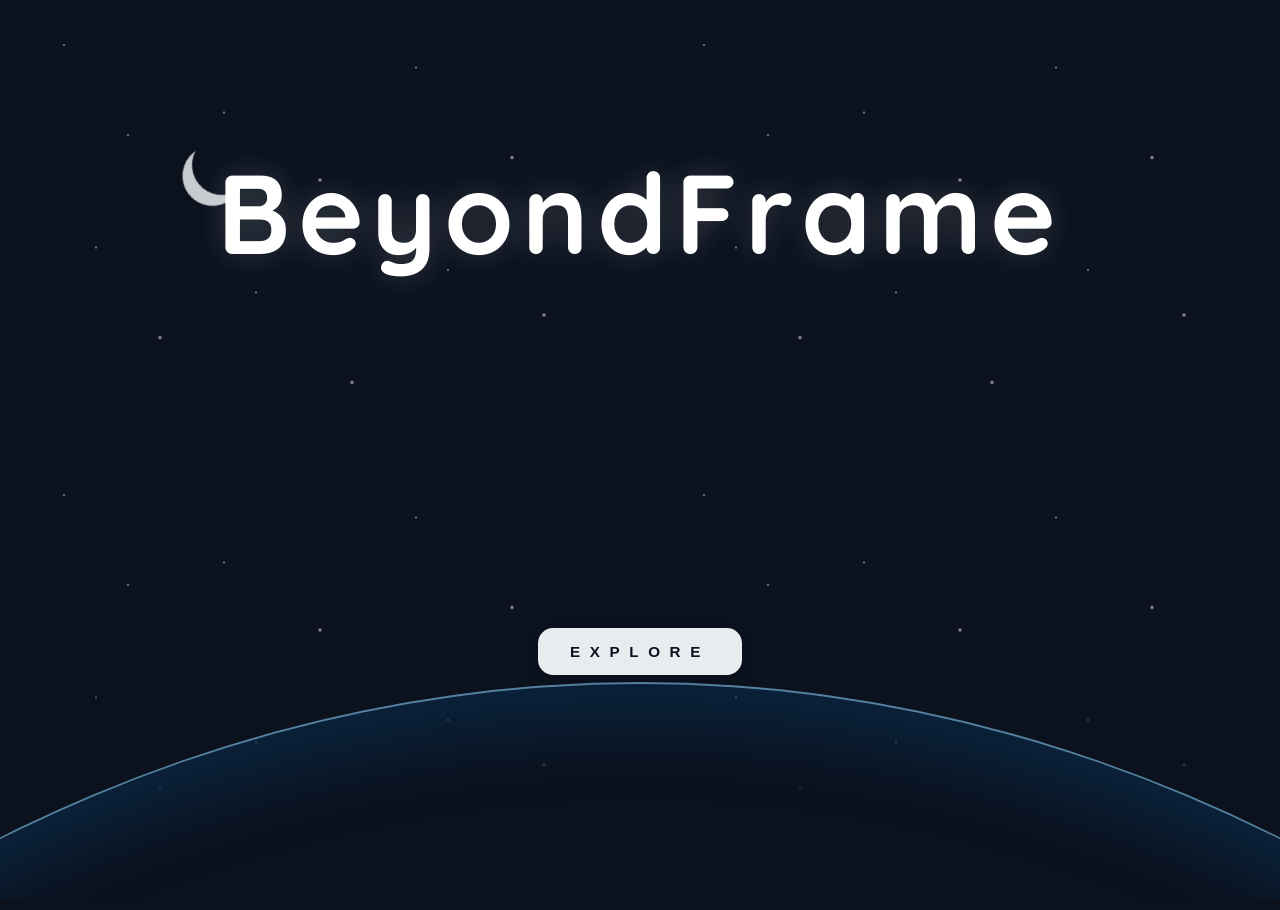
==== index.html @ 44b7e8f2 "Add files via upload" ====
<!DOCTYPE html>
<html lang="en">
<head>
  <meta charset="UTF-8" />
  <meta name="viewport" content="width=device-width, initial-scale=1.0" />
  <title>BeyondFrame</title>
  <link rel="preconnect" href="https://fonts.googleapis.com">
  <link rel="preconnect" href="https://fonts.gstatic.com" crossorigin>
  <link href="https://fonts.googleapis.com/css2?family=Outfit:wght@200;400;600;800&family=Quicksand:wght@300..700&display=swap" rel="stylesheet">
  <link rel="icon" type="image/svg+xml" href="camera-logo.svg" />
  <link rel="stylesheet" href="css/style.css" />
  <link rel="manifest" href="json/manifest.json" />
</head>
<body>
  <!-- Startup Animation Overlay -->
  <div id="startup-overlay" class="startup-overlay">
    <div class="stars"></div>
    <div class="moon"></div>
    <div class="shooting-stars"></div>
    <div class="earth-curve"></div>
    <div class="startup-title">BeyondFrame</div>
    <button id="explore-btn" class="button explore-startup-btn">Explore</button>
  </div>

  <div id="home-content-wrapper" class="home-content-wrapper">
    <header class="site-header">
      <div class="brand">
        <h1><img src="camera-logo.svg" alt="Camera" class="header-logo" /> BeyondFrame</h1>
      </div>
      <nav>
        <a href="index.html" class="active">Home</a>
        <a href="Gallery.html">Gallery</a>
        <a href="submit.html">Submit</a>
      </nav>
    </header>

    <section id="home" class="hero">
      <div class="hero-copy">
        <h2 class="hero-main-title">BeyondFrame</h2>
        <p class="hero-tagline"><i>“Frame less. Feel more.”</i></p>
      </div>

      

      <div class="search-row" style="justify-content: center; max-width: 800px; margin: 0 auto 3rem; display: flex; gap: 1rem;">
        <input id="home-search-query" type="search" placeholder="Search authors, titles, or descriptions..." style="flex: 2;" />
        <select id="sort-order" style="flex: 0 0 160px; background: var(--bg-color); color: var(--text-color); border: 1px solid var(--border-color); border-radius: 0.8rem; padding: 0 1rem; cursor: pointer; font-family: inherit; font-size: 0.95rem;">
          <option value="newest">Newest</option>
          <option value="most-liked">Most Liked</option>
        </select>
      </div>

      <!-- Uploader Profile Header -->
      <div id="uploader-profile-header" class="about-section hidden" style="margin-bottom: 2rem; text-align: center; background: var(--card-bg); border: 1px solid var(--border-color); border-radius: 1.5rem; padding: 2rem;">
        <div class="profile-avatar-container" style="margin-bottom: 1rem;">
          <div class="avatar-wrapper" style="width: 100px; height: 100px; border-radius: 50%; border: 3px solid var(--accent-color); overflow: hidden; margin: 0 auto; display: flex; align-items: center; justify-content: center; background: var(--bg-color);">
            <img id="uploader-img" src="" alt="Avatar" style="width: 100%; height: 100%; object-fit: cover; display: none;">
            <div id="uploader-placeholder" style="font-size: 2rem; opacity: 0.3;">👤</div>
          </div>
        </div>
        <h2 id="uploader-name" style="margin-bottom: 0.5rem;"></h2>
        <div id="uploader-gender" style="margin-bottom: 1rem; opacity: 0.8; font-size: 0.9rem; font-weight: 600; color: var(--accent-color);"></div>
        <p id="uploader-bio" style="max-width: 600px; margin: 0 auto; font-style: italic; font-size: 0.95rem; line-height: 1.6;"></p>
      </div>

      <div id="home-grid" class="hero-grid"></div>
      <div id="pagination" class="pagination-controls">
        <button id="prev-btn" class="button pagination-btn">Previous</button>
        <div style="display: flex; align-items: center; gap: 0.75rem;">
          <span id="page-info" class="page-info">Page 1</span>
          <div style="display: flex; align-items: center; gap: 0.4rem;">
            <span style="opacity: 0.6; font-size: 0.85rem;">Jump to:</span>
            <input type="number" id="jump-to-page" min="1" value="1" style="width: 60px; padding: 0.4rem; background: var(--bg-color); color: var(--text-color); border: 1px solid var(--border-color); border-radius: 0.5rem; text-align: center; font-family: inherit;" />
          </div>
        </div>
        <button id="next-btn" class="button pagination-btn">Next</button>
      </div>
    </section>

    <footer class="site-footer">
      <p>© 2026 BeyondFrame. Capture moments, share scenes.</p>
    </footer>
  </div>

  <button class="floating-feedback-btn" onclick="openFeedbackModal()" title="Feedback & Complaints">
    <svg viewBox="0 0 24 24" width="24" height="24" stroke="currentColor" stroke-width="2" fill="none" stroke-linecap="round" stroke-linejoin="round">
      <path d="M21 15a2 2 0 0 1-2 2H7l-4 4V5a2 2 0 0 1 2-2h14a2 2 0 0 1 2 2z"></path>
    </svg>
  </button>

  <script src="js/script.js"></script>
  <script>
    const homeGrid = document.getElementById('home-grid');
    const paginationRow = document.getElementById('pagination');
    const pageInfo = document.getElementById('page-info');
    
    let currentPage = 1;
    const itemsPerPage = 50;
    window.cachedPosts = [];
    window.currentAuthorFilter = null;

    async function renderHomePreview(filterAuthor = null) {
      window.currentAuthorFilter = filterAuthor;

      // Clean up previous ObjectURLs
      homeGrid.querySelectorAll('img').forEach(img => {
        if (img.src.startsWith('blob:')) URL.revokeObjectURL(img.src);
      });

      // Show detailed skeletons during fetch
      const skeletonCard = `
        <div class="hero-card" style="border: none;">
          <div class="skeleton" style="height: 10cm; border-radius: 1.25rem 1.25rem 0 0;"></div>
          <div class="photo-details">
            <div class="meta">
              <div class="skeleton" style="height: 1rem; width: 60%; margin-bottom: 1rem; border-radius: 4px;"></div>
              <div class="card-actions">
                <div class="skeleton" style="height: 1.5rem; width: 50px; border-radius: 4px;"></div>
                <div class="skeleton" style="height: 1.5rem; width: 50px; border-radius: 4px;"></div>
                <div class="skeleton" style="height: 1.5rem; width: 50px; border-radius: 4px;"></div>
              </div>
            </div>
          </div>
        </div>`;
      homeGrid.innerHTML = Array(5).fill(skeletonCard).join('');

      const posts = await getAllPosts();
      const sortOrder = document.getElementById('sort-order').value;

      let results = posts.slice();
      if (sortOrder === 'newest') {
        results.sort((a, b) => (b.createdAt || '').localeCompare(a.createdAt || ''));
      } else if (sortOrder === 'most-liked') {
        results.sort((a, b) => (b.likes || 0) - (a.likes || 0));
      }

      if (window.currentAuthorFilter) {
        results = results.filter(p => p.author === window.currentAuthorFilter);
      }

      const query = document.getElementById('home-search-query').value.toLowerCase();
      if (query) {
        results = results.filter(p => 
          p.title.toLowerCase().includes(query) || 
          p.description.toLowerCase().includes(query) || 
          p.author.toLowerCase().includes(query)
        );
      }
      
      window.cachedPosts = results;
      const collections = await getAllCollections();
      const savedIds = new Set(collections.flatMap(c => c.postIds));
      homeGrid.innerHTML = '';
      
      const totalPages = Math.ceil(window.cachedPosts.length / itemsPerPage);
      const start = (currentPage - 1) * itemsPerPage;
      const end = start + itemsPerPage;
      const previewPosts = window.cachedPosts.slice(start, end);

      paginationRow.classList.remove('hidden');
      const totalPagesSafe = totalPages || 1;
      pageInfo.textContent = `Page ${currentPage} of ${totalPagesSafe}`;
      const jumpInput = document.getElementById('jump-to-page');
      jumpInput.value = currentPage;
      jumpInput.max = totalPagesSafe;

      if (!previewPosts.length) {
        homeGrid.innerHTML = '<p class="home-preview-empty">No community photos yet. Upload the first scene to share.</p>';
        return;
      }

      previewPosts.forEach((post) => {
        const card = document.createElement('article');
        card.className = 'hero-card';
        const reviews = post.reviews || [];
        const isSaved = savedIds.has(post.id);

        const currentUser = localStorage.getItem('bf_username');
        const isOwner = currentUser === post.author;

        // Ensure images is a real array before rendering UI elements like the counter
        let images = post.imageData;
        if (typeof images === 'string') {
          try {
            const parsed = JSON.parse(images);
            images = Array.isArray(parsed) ? parsed : [parsed];
          } catch(e) {
            images = [images];
          }
        }
        if (!Array.isArray(images)) images = [images];

        let currentImgIndex = 0;

        const getImgUrl = (idx) => {
          const data = Array.isArray(images) ? images[idx] : images;
          return window.resolveImgUrl(data);
        };

        const initialSrc = getImgUrl(0);
        const bookmarkIcon = `
          <svg class="bookmark-icon" viewBox="0 0 24 24" width="20" height="20" stroke="currentColor" stroke-width="2" fill="none" stroke-linecap="round" stroke-linejoin="round">
            <path d="M19 21l-7-5-7 5V5a2 2 0 0 1 2-2h10a2 2 0 0 1 2 2z"></path>
          </svg>`;
        const heartIcon = `
          <svg class="heart-icon" viewBox="0 0 24 24" width="20" height="20" stroke="currentColor" stroke-width="2" fill="none" stroke-linecap="round" stroke-linejoin="round">
            <path d="M20.84 4.61a5.5 5.5 0 0 0-7.78 0L12 5.67l-1.06-1.06a5.5 5.5 0 0 0-7.78 7.78l1.06 1.06L12 21.23l8.78-8.78 1.06-1.06a5.5 5.5 0 0 0 0-7.78z"></path>
          </svg>`;

        card.innerHTML = `
          <div class="card-image-container">
            <div class="options-container">
              <button class="menu-btn">···</button>
              <div class="menu-dropdown">
                <button onclick="editPost('${post.id}')" style="${isOwner ? '' : 'display:none;'}">Edit</button>
                <button onclick="sharePost('${post.id}')">Share</button>
                <button onclick="deletePostUI('${post.id}')" style="color:#ff4d4d; ${isOwner ? '' : 'display:none;'}">Delete</button>
              </div>
            </div>
            ${images.length > 1 ? `
              <button class="slider-nav-btn prev">‹</button>
              <button class="slider-nav-btn next">›</button>
              <div class="image-counter">1 / ${images.length}</div>
            ` : ''}
            <img alt="${post.title}" loading="lazy" onerror="this.onerror=null;this.src='[data-uri]'"/>
          </div>
          <div class="photo-details">
            <div class="meta">
              <span>By <span class="uploader-link" onclick="filterByUploader('${post.author}')">${post.author}</span></span>
              <div class="card-actions">
                <button class="action-btn ${post.userLiked ? 'liked' : ''}" onclick="toggleLike('${post.id}')">${heartIcon} ${post.likes || 0}</button>
                <button class="action-btn" onclick="openCommentModal('${post.id}')">💬 ${calculateTotalComments(post)}</button>
                <button class="action-btn ${isSaved ? 'saved' : ''}" onclick="openSaveModal('${post.id}')" title="Save to Collection">${bookmarkIcon}</button>
              </div>
            </div>
          </div>
        `;

        const imgEl = card.querySelector('img');
        imgEl.src = initialSrc; // Safe property assignment
        const counterEl = card.querySelector('.image-counter');
        const menuBtn = card.querySelector('.menu-btn');
        const dropdown = card.querySelector('.menu-dropdown');

        // Toggle the options menu
        menuBtn.onclick = (e) => {
          e.stopPropagation();
          dropdown.style.display = dropdown.style.display === 'flex' ? 'none' : 'flex';
        };

        // Album slider logic
        if (images.length > 1) {
          card.querySelector('.next').onclick = (e) => {
            e.stopPropagation();
            currentImgIndex = (currentImgIndex + 1) % images.length;
            imgEl.src = getImgUrl(currentImgIndex);
            counterEl.textContent = `${currentImgIndex + 1} / ${images.length}`;
          };
          card.querySelector('.prev').onclick = (e) => {
            e.stopPropagation();
            currentImgIndex = (currentImgIndex - 1 + images.length) % images.length;
            imgEl.src = getImgUrl(currentImgIndex);
            counterEl.textContent = `${currentImgIndex + 1} / ${images.length}`;
          };
        }

        // Fix for fullscreen modal
        imgEl.onclick = () => {
          openModal(images, currentImgIndex, post.title, post.description, `Posted by ${post.author}`, post.id, post.author);
        };

        homeGrid.appendChild(card);
      });

      document.getElementById('prev-btn').disabled = currentPage === 1;
      document.getElementById('next-btn').disabled = currentPage === totalPages;

      // Close dropdowns when clicking anywhere else
      window.addEventListener('click', () => {
        document.querySelectorAll('.menu-dropdown').forEach(d => d.style.display = 'none');
      });
    }

    async function filterByUploader(author) {
      currentPage = 1;

      // Fetch uploader info from the new public endpoint
      try {
        const res = await fetch(`${API_URL}/users/${author}`);
        if (res.ok) {
          const userData = await res.json();
          const header = document.getElementById('uploader-profile-header');
          const img = document.getElementById('uploader-img');
          const placeholder = document.getElementById('uploader-placeholder');
          
          document.getElementById('uploader-name').textContent = userData.username;
          document.getElementById('uploader-gender').textContent = userData.gender || 'Not specified';
          document.getElementById('uploader-bio').textContent = userData.bio || '';
          
          if (userData.profile_pic) {
            img.src = window.resolveImgUrl(userData.profile_pic);
            img.style.display = 'block';
            placeholder.style.display = 'none';
          } else {
            img.style.display = 'none';
            placeholder.style.display = 'block';
          }
          header.classList.remove('hidden');
        }
      } catch (err) { console.error("Failed to fetch uploader info", err); }

      renderHomePreview(author);
      if(!document.getElementById('clear-filter')) {
        const btn = document.createElement('button');
        btn.id = 'clear-filter';
        btn.className = 'button';
        btn.style.display = 'block';
        btn.style.margin = '1rem auto';
        btn.textContent = 'Clear Filter';
        btn.onclick = () => { 
          btn.remove(); 
          window.cachedPosts = []; 
          document.getElementById('uploader-profile-header').classList.add('hidden');
          renderHomePreview(); 
        };
        homeGrid.parentNode.insertBefore(btn, homeGrid);
      }
    }

    async function init() {
      // Startup Animation Logic
      const exploreBtn = document.getElementById('explore-btn');
      const overlay = document.getElementById('startup-overlay');
      const content = document.getElementById('home-content-wrapper');

      // If the animation was already shown in this session, hide it immediately
      if (sessionStorage.getItem('startupDone')) {
        overlay.style.display = 'none';
        content.classList.add('no-animation');
      }
      
      // Shooting Star Spawning Logic
      function spawnShootingStars() {
        if (sessionStorage.getItem('startupDone')) return;
        
        const count = Math.floor(Math.random() * 5) + 1; // 1 to 5 stars
        const container = document.querySelector('.shooting-stars');
        
        for (let i = 0; i < count; i++) {
          // Stagger individual stars within the burst
          setTimeout(() => {
            const star = document.createElement('div');
            star.className = 'shooting-star';
            star.style.top = `${Math.random() * 50 - 20}%`; // Random Y origin
            star.style.left = `${Math.random() * 40 + 60}%`; // Random X origin (right side)
            container.appendChild(star);
            star.addEventListener('animationend', () => star.remove());
          }, Math.random() * 1500);
        }
      }

      // Trigger first burst immediately
      spawnShootingStars();
      const starInterval = setInterval(spawnShootingStars, 4000);

      // Attach the explore button listener immediately so it's responsive while data loads
      exploreBtn.addEventListener('click', () => {
        clearInterval(starInterval);
        overlay.classList.add('fade-out');
        
        setTimeout(() => {
          overlay.style.display = 'none';
          content.classList.add('visible');
          sessionStorage.setItem('startupDone', 'true');
        }, 800);
      });

      exploreBtn.classList.add('loading');
      await openDatabase();
      exploreBtn.classList.remove('loading');

      const urlParams = new URLSearchParams(window.location.search);
      const userFilter = urlParams.get('user');
      if (userFilter) {
        filterByUploader(userFilter);
      } else {
        renderHomePreview();
      }

      document.getElementById('home-search-query').addEventListener('input', () => {
        currentPage = 1;
        renderHomePreview(window.currentAuthorFilter);
      });

      document.getElementById('sort-order').addEventListener('change', () => {
        currentPage = 1;
        renderHomePreview(window.currentAuthorFilter);
      });

      document.getElementById('jump-to-page').addEventListener('change', (e) => {
        const val = parseInt(e.target.value, 10);
        const totalPages = Math.ceil(window.cachedPosts.length / itemsPerPage);
        const totalPagesSafe = totalPages || 1;
        if (val >= 1 && val <= totalPagesSafe) {
          currentPage = val;
          renderHomePreview(window.currentAuthorFilter);
          window.scrollTo(0,0);
        } else {
          e.target.value = currentPage;
        }
      });

      document.getElementById('prev-btn').addEventListener('click', () => {
        if (currentPage > 1) { currentPage--; renderHomePreview(window.currentAuthorFilter); window.scrollTo(0,0); }
      });

      document.getElementById('next-btn').addEventListener('click', () => {
        const totalPages = Math.ceil(window.cachedPosts.length / itemsPerPage);
        if (currentPage < totalPages) { currentPage++; renderHomePreview(window.currentAuthorFilter); window.scrollTo(0,0); }
      });
    }

    init();
  </script>
</body>
</html>
---- css/style.css ----
/* ================================
   BASE & GLOBAL STYLES
   ================================ */

:root {
  /* Permanent Dark Theme Variables */
  --bg-color: oklab(17.812% -0.003 -0.02655); 
  --text-color: #e9ecef;
  --border-color: rgba(255, 255, 255, 0.1);
  --card-bg: #161d2b;
  --accent-color: #4dabf7;

  font-family: 'Outfit', system-ui, sans-serif;
  line-height: 1.6;
}

body.light-mode {
  --bg-color: #f8f9fa;
  --text-color: #212529;
  --border-color: rgba(0, 0, 0, 0.1);
  --card-bg: #ffffff;
  --accent-color: #1c7ed6;
}

body.light-mode .header-logo {
  filter: brightness(0);
}

* {
  box-sizing: border-box;
}

body {
  margin: 0;
  color: var(--text-color);
  background-color: var(--bg-color);
  min-height: 100vh;
  /* Global page entrance animation */
  animation: pageFadeIn 0.1s ease-in-out;
}

@keyframes pageFadeIn {
  from { 
    opacity: 0; 
  }
  to { 
    opacity: 1; 
  }
}

*:focus-visible {
  outline: 2px solid var(--accent-color);
  outline-offset: 4px;
}

a {
  color: inherit;
  text-decoration: none;
}

img {
  display: block;
  max-width: 100%;
  border-radius: 1rem;
}

/* ================================
   HEADER & NAVIGATION
   ================================ */

.site-header {
  display: flex;
  flex-wrap: wrap;
  justify-content: space-between;
  align-items: center;
  gap: 1rem;
  padding: 1.5rem 2rem;
  border-bottom: 1px solid var(--border-color);
}

.brand h1 {
  margin: 0;
  font-size: clamp(2rem, 3vw, 3rem);
  display: flex;
  align-items: center;
  gap: 0.75rem;
}

.header-logo {
  width: 70px;
  height: 70px;
  transition: filter 0.3s ease, transform 0.4s cubic-bezier(0.34, 1.56, 0.64, 1);
  cursor: pointer;
}

.header-logo:hover {
  transform: scale(1.1) rotate(-5deg);
}

.header-logo:active {
  transform: scale(0.95) rotate(-2deg);
}

/* Periodic Flash Animation */
.header-logo circle:nth-of-type(1) {
  animation: flash-bulb-glow 5s infinite;
}

.header-logo path:nth-of-type(2) {
  animation: flash-flare-blink 5s infinite;
  transform-origin: 20px 12px;
}

@keyframes flash-bulb-glow {
  0%, 88%, 92%, 100% { filter: none; opacity: 1; }
  90%, 94% { filter: drop-shadow(0 0 8px #fff); opacity: 1; }
}

@keyframes flash-flare-blink {
  0%, 88%, 92%, 100% { opacity: 0; transform: scale(0); }
  90%, 94% { opacity: 1; transform: scale(1.3); }
}

.brand p {
  margin: 0.4rem 0 0;
  opacity: 0.8;
}

nav {
  display: flex;
  gap: 1.25rem;
  flex-wrap: wrap;
  align-items: center;
}

nav a {
  font-weight: 600;
  opacity: 0.7;
  transition: color 0.2s ease, border-color 0.2s ease;
  padding: 0.5rem 0;
  border-bottom: 2px solid transparent;
    white-space: nowrap;
}

nav a:hover {
  opacity: 1;
  color: var(--accent-color);
}

nav a.active {
  opacity: 1;
  color: var(--accent-color);
  border-bottom-color: var(--accent-color);
}

.theme-toggle {
  background: none;
  border: 1px solid var(--border-color);
  color: var(--text-color);
  padding: 0;
  border-radius: 50%;
  cursor: pointer;
  display: flex;
  align-items: center;
  justify-content: center;
  width: 36px;
  height: 36px;
  font-size: 1.2rem;
  transition: all 0.3s ease;
}

.theme-toggle:hover {
  background: var(--border-color);
  transform: rotate(15deg);
}

/* ================================
   STARTUP ANIMATION
   ================================ */

.startup-overlay {
  position: fixed;
  top: 0;
  left: 0;
  width: 100%;
  height: 100%;
  background: oklab(17.812% -0.003 -0.02655); /* Keep startup animation dark */
  z-index: 9999;
  display: flex;
  justify-content: center;
  align-items: flex-end;
  width: 100vw;
  height: 100vh;
  overflow: hidden;
  transition: opacity 0.8s ease-in-out, visibility 0.8s;
}

.startup-overlay.fade-out {
  opacity: 0;
  visibility: hidden;
}

.stars {
  position: absolute;
  top: 0;
  left: 0;
  width: 100%;
  height: 100%;
  background: 
    radial-gradient(1.5px 1.5px at 10% 10%, #fff, transparent),
    radial-gradient(1.5px 1.5px at 20% 30%, #fff, transparent),
    radial-gradient(1.5px 1.5px at 35% 25%, #fff, transparent),
    radial-gradient(2.5px 2.5px at 50% 40%, #fff, transparent),
    radial-gradient(1.5px 1.5px at 65% 15%, #fff, transparent),
    radial-gradient(2.5px 2.5px at 80% 35%, #fff, transparent),
    radial-gradient(1.5px 1.5px at 15% 55%, #fff, transparent),
    radial-gradient(2.5px 2.5px at 25% 75%, #fff, transparent),
    radial-gradient(1.5px 1.5px at 40% 65%, #fff, transparent),
    radial-gradient(2.5px 2.5px at 55% 85%, #fff, transparent),
    radial-gradient(1.5px 1.5px at 70% 60%, #fff, transparent),
    radial-gradient(2.5px 2.5px at 85% 70%, #fff, transparent);
  background-size: 50% 50%;
  opacity: 0.7;
  pointer-events: none;
  mask-image: linear-gradient(to bottom, black 70%, transparent 90%);
  -webkit-mask-image: linear-gradient(to bottom, black 70%, transparent 90%);
}

.shooting-stars {
  position: absolute;
  inset: 0;
  mask-image: linear-gradient(to bottom, black 70%, transparent 90%);
  -webkit-mask-image: linear-gradient(to bottom, black 70%, transparent 90%);
}

.moon {
  position: absolute;
  top: 15%;
  left: 15%;
  width: 60px;
  height: 60px;
  border-radius: 50%;
  /* Creates a crescent using box-shadow */
  box-shadow: -12px 8px 0 0 rgba(233, 236, 239, 0.85);
  transform: rotate(-15deg);
  filter: blur(0.5px);
  pointer-events: none;
  opacity: 1;
  transition: opacity 0.8s ease, transform 1.2s cubic-bezier(0.4, 0, 0.2, 1);
}

.shooting-star {
  position: absolute;
  width: 350px; /* Increased size */
  height: 3px;  /* Increased thickness */
  background: linear-gradient(90deg, transparent, #fff);
  filter: drop-shadow(0 0 5px rgba(255, 255, 255, 0.8));
  opacity: 0;
  pointer-events: none;
  animation: shoot 2.5s linear forwards;
}

@keyframes shoot {
  0% { transform: rotate(135deg) translateX(0); opacity: 0; }
  10% { opacity: 1; }
  90% { opacity: 1; }
  100% { transform: rotate(135deg) translateX(150vw); opacity: 0; }
}

.earth-curve {
  position: absolute;
  bottom: calc(10vh - 400vw); /* Change 10vh to adjust the peak height */ 
  left: 50%;
  transform: translateX(-50%);
  width: 295dvw;
  height: 410vw;
  /* Using a JPEG texture for the Earth surface */
  background-image: url('earth.jpg');
  background-size: cover;
  background-position: top center;
  border-radius: 50%;
  border-top: 2px solid rgba(135, 206, 250, 0.6); /* Atmospheric glow edge */
  box-shadow: inset 0 40px 80px rgba(0, 150, 255, 0.15); /* Internal depth glow */
  pointer-events: none;
  transition: transform 1.2s cubic-bezier(0.4, 0, 0.2, 1);
    z-index: 9998;
  /* Fix for Brave/Chrome rendering large absolute divs */
  backface-visibility: hidden;
  will-change: transform;
}

.startup-title {
  animation: bouncy-float 3s ease-in-out infinite;
  font-family: 'Quicksand', sans-serif;
  position: absolute;
  top: calc(30% - 1.5cm);
  left: 50%;
  transform: translate(-50%, -50%);
  margin: 0;
  font-size: clamp(3rem, 10vw, 7rem);
  font-weight: 700;
  letter-spacing: 0.5rem;
  color: #ffffff;
  text-align: center;
  z-index: 10001;
  pointer-events: none;
  transition: opacity 0.8s ease-in-out, transform 0.8s ease-in-out;
  text-shadow: 0 0 30px rgba(255, 255, 255, 0.2);
}

@keyframes bouncy-float {
  0%, 100% { 
    transform: translate(-50%, -50%) scale(1);
  }
  50% { 
    transform: translate(-50%, -58%) scale(1.05);
  }
}

/* Curve movement when "Explore" is clicked */
.startup-overlay.fade-out .earth-curve {
  transform: translateX(-50%) translateY(40vh);
}

.startup-overlay.fade-out .startup-title {
  animation: none;
  opacity: 0;
  transform: translate(-50%, -70%);
}

/* Home content zoom-in effect */
.home-content-wrapper {
  opacity: 0;
  transform: scale(0.85);
  transition: opacity 0.6s ease-out, transform 0.6s cubic-bezier(0.2, 0.8, 0.2, 1);
}

.home-content-wrapper.no-animation {
  opacity: 1;
  transform: scale(1);
  transition: none;
}

.startup-overlay.fade-out ~ .home-content-wrapper,
.home-content-wrapper.visible {
  opacity: 1;
  transform: scale(1);
}

.explore-startup-btn {
  z-index: 10000;
    margin-bottom: 25vh;
    padding: 1.5rem 5rem;
  position: relative;
    font-size: 2.5rem;
  font-weight: 600;
  letter-spacing: 0.6rem;
  text-transform: uppercase;
  background: transparent;
  color: var(--text-color);
  border: 1px solid rgba(255, 255, 255, 0.5);
  box-shadow: none;
  transition: all 0.6s cubic-bezier(0.23, 1, 0.32, 1);
  cursor: pointer;
}

.explore-startup-btn:hover {
  background: rgba(255, 255, 255, 0.02);
  color: #ffffff;
  border-color: #ffffff;
  box-shadow: 0 0 40px rgba(255, 255, 255, 0.1);
  letter-spacing: 0.8rem;
  transform: translateY(-3px);
}

.explore-startup-btn.loading {
  color: transparent !important;
}

.explore-startup-btn.loading::after {
  content: "";
  position: absolute;
  width: 28px;
  height: 28px;
  top: 50%;
  left: 50%;
  margin-top: -14px;
  margin-left: -14px;
  border: 3px solid rgba(255, 255, 255, 0.2);
  border-radius: 50%;
  border-top-color: #ffffff;
  animation: spin 0.8s linear infinite;
}

@keyframes spin {
  to { transform: rotate(360deg); }
}

/* ================================
   FOOTER
   ================================ */

.site-footer {
  text-align: center;
  padding: 2rem;
  opacity: 0.6;
  border-top: 1px solid var(--border-color);
}

.site-footer p {
  margin: 0;
}

/* ================================
   BUTTONS & LINKS
   ================================ */

.button {
  display: inline-block;
  padding: 0.95rem 2rem;
  background: var(--text-color);
  color: var(--bg-color);
  border: none;
  border-radius: 0.95rem;
  font-weight: 600;
  cursor: pointer;
  transition: background-color 0.3s cubic-bezier(0.4, 0, 0.2, 1), color 0.3s ease, transform 0.2s ease;
  font-size: 0.95rem;
  box-shadow: 0 4px 12px rgba(0, 0, 0, 0.1);
}

.button:hover {
  background: #000000;
  color: #ffffff;
  transform: translateY(-1px);
}

body.light-mode .button:hover {
  background: rgb(89, 89, 89);
}

.button:active {
  transform: translateY(0);
}

.download-link {
  display: inline-block;
  padding: 0.6rem 1.2rem;
  background: var(--bg-color);
  color: var(--text-color);
  border: 1px solid var(--border-color);
  border-radius: 0.6rem;
  font-weight: 600;
  font-size: 0.85rem;
  transition: background-color 0.3s ease, color 0.3s ease, transform 0.2s ease;
}

.download-link:hover {
  background: var(--border-color);
  color: #ffffff;
}

body.light-mode .download-link:hover {
  background: rgb(89, 89, 89);
  color: #ffffff;
}

/* ================================
   HERO SECTION
   ================================ */

.hero {
  padding: 4rem 2rem 2rem;
  text-align: center;
}

.hero-copy {
  max-width: 760px;
  margin: 0 auto;
}

.hero h2 {
  margin: 0;
  font-size: clamp(3.5rem, 12vw, 7.5rem);
  font-weight: 800;
  letter-spacing: -0.05em;
}

.hero-tagline {
  font-size: 1.5rem;
  font-weight: 500;
  color: var(--accent-color);
  margin-top: -0.5rem;
  margin-bottom: 2.5rem;
}

.hero p {
  margin: 0 auto 1.75rem;
  max-width: 680px;
  opacity: 0.8;
}

.hero-grid {
  display: grid;
  grid-template-columns: repeat(auto-fill, minmax(280px, 1fr));
  justify-content: center;
  gap: 1.5rem;
  margin: 2rem auto;
  max-width: calc(42.5cm + 6rem);
}

.pagination-controls {
  display: flex;
  justify-content: center;
  align-items: center;
  gap: 1.5rem;
  margin: 3rem auto;
  width: 100%;
}

.pagination-btn {
  padding: 0.6rem 1.2rem;
}

.page-info {
  font-weight: 600;
  opacity: 0.8;
}

.hero-card {
  overflow: hidden;
  border-radius: 1.25rem;
  background: var(--card-bg);
  border: 1px solid var(--border-color);
  transition: transform 0.3s ease, box-shadow 0.3s ease;
}

/* Multi-image Slider Styles */
.card-image-container {
  position: relative;
    height: 400px;
    max-height: 60vh;
  overflow: hidden;
}

.slider-nav-btn {
  position: absolute;
  top: 50%;
  transform: translateY(-50%);
  background: rgba(0, 0, 0, 0.5);
  color: white;
  border: none;
  width: 32px;
  height: 32px;
  border-radius: 50%;
  cursor: pointer;
  z-index: 2;
  display: flex;
  align-items: center;
  justify-content: center;
  transition: background 0.2s;
  opacity: 0;
}

.hero-card:hover .slider-nav-btn,
.photo-card:hover .slider-nav-btn {
  opacity: 1;
}

.slider-nav-btn:hover {
  background: rgba(0, 0, 0, 0.8);
}

.slider-nav-btn.prev { left: 10px; }
.slider-nav-btn.next { right: 10px; }

/* Ensure modal navigation buttons are visible */
.modal-content .slider-nav-btn {
  opacity: 1;
}

.image-counter {
  position: absolute;
  bottom: 10px;
  right: 10px;
  background: rgba(0, 0, 0, 0.6);
  color: white;
  padding: 2px 8px;
  border-radius: 12px;
  font-size: 0.75rem;
  z-index: 2;
}

/* Three Dots Menu */
.options-container {
  position: absolute;
  top: 10px;
  right: 10px;
  z-index: 3;
}

.menu-btn {
  background: rgba(0, 0, 0, 0.5);
  color: white;
  border: none;
  width: 30px;
  height: 30px;
  border-radius: 50%;
  cursor: pointer;
  font-size: 1.2rem;
  display: flex;
  align-items: center;
  justify-content: center;
}

.menu-dropdown {
  position: absolute;
  top: 35px;
  right: 0;
  background: var(--card-bg);
  border: 1px solid var(--border-color);
  border-radius: 8px;
  box-shadow: 0 4px 12px rgba(0,0,0,0.3);
  display: none;
  flex-direction: column;
  min-width: 120px;
  overflow: hidden;
}

.menu-dropdown button {
  background: none;
  border: none;
  color: var(--text-color);
  padding: 10px 15px;
  text-align: left;
  cursor: pointer;
  font-size: 0.9rem;
}

.menu-dropdown button:hover {
  background: rgba(255,255,255,0.05);
}

.hero-card:hover {
  transform: translateY(-4px);
  box-shadow: 0 10px 30px rgba(0,0,0,0.1);
}

.hero-card img {
  width: 100%;
  height: 10cm;
  object-fit: cover;
  cursor: pointer;
  transition: transform 0.3s ease;
}

.hero-card img:hover {
  transform: scale(1.05);
}

.hero-card .photo-details {
  padding: 1rem;
}

.hero-card h3 {
  margin: 0 0 0.5rem;
  font-size: 1rem;
  color: var(--text-color);
}

.hero-card p {
  margin: 0 0 0.75rem;
  opacity: 0.8;
  display: -webkit-box;
  -webkit-line-clamp: 2;
  -webkit-box-orient: vertical;
  overflow: hidden;
}

.hero-card .meta {
  font-size: 0.8rem;
  opacity: 0.6;
}

.uploader-link {
  color: var(--accent-color);
  font-weight: 700;
  text-decoration: underline;
  cursor: pointer;
}

.card-actions {
  display: flex;
  gap: 1rem;
  justify-content: center;
  margin-top: 0.75rem;
  padding-top: 0.75rem;
  border-top: 1px solid var(--border-color);
}

.action-btn {
  background: none;
  border: none;
  color: var(--text-color);
  cursor: pointer;
  display: flex;
  align-items: center;
  gap: 0.4rem;
  font-size: 0.9rem;
  opacity: 0.8;
  transition: opacity 0.2s, transform 0.2s;
}

.action-btn .bookmark-icon {
  transition: fill 0.2s ease, stroke 0.2s ease, transform 0.2s ease;
}

.action-btn.saved {
  color: #ff4d4d;
  opacity: 1;
}

.action-btn.liked {
  color: #ff4d4d;
  opacity: 1;
}

.action-btn .heart-icon {
  transition: fill 0.2s ease, stroke 0.2s ease, transform 0.2s ease;
}

.action-btn.liked .heart-icon {
  fill: #ff4d4d;
  stroke: #ff4d4d;
}

.action-btn.saved .bookmark-icon {
  fill: #ff4d4d;
  stroke: #ff4d4d;
}

.action-btn:hover {
  opacity: 1;
  transform: scale(1.1);
}

.comment-modal-content {
  max-width: 500px;
}

.comments-container {
  max-height: 300px;
  overflow-y: auto;
  margin-bottom: 1.5rem;
  text-align: left;
}

.comment-bubble {
  background: rgba(255, 255, 255, 0.03);
  padding: 0.5rem 0.75rem;
  border-radius: 1rem;
  margin-bottom: 0.75rem;
  font-size: 0.9rem;
  position: relative;
  border: 1px solid var(--border-color);
}

.modal-comment-item {
  padding: 0.75rem 0;
  border-bottom: 1px solid var(--border-color);
  margin-bottom: 0.5rem;
}

.comment-actions {
  display: flex;
  gap: 0.75rem;
  margin-top: 0.4rem;
  font-size: 0.75rem;
  opacity: 0.6;
}

.comment-action-link {
  cursor: pointer;
  text-decoration: underline;
}

.comment-action-link:hover {
  opacity: 1;
  color: var(--accent-color);
}

.comment-action-link.delete:hover {
  color: #f6b8b8;
}

.replies-list {
  margin-left: 1.5rem;
  border-left: 1px solid var(--border-color);
  padding-left: 0.75rem;
  margin-top: 0.5rem;
}

.reply-bubble {
  font-size: 0.85rem;
  opacity: 0.9;
  margin-bottom: 0.4rem;
}

.comment-input-area {
  display: flex;
  gap: 0.75rem;
}

.comment-input-area input {
  flex: 1;
  background: var(--bg-color);
  border: 1px solid var(--border-color);
  border-radius: 0.75rem;
  padding: 0.75rem 1rem;
  color: white;
}

/* Gallery Tabs & Transitions */
.gallery-tabs {
  display: flex;
  justify-content: center;
  gap: 2.5rem;
  margin-bottom: 3rem;
  border-bottom: 1px solid var(--border-color);
}

.tab-btn {
  background: none;
  border: none;
  color: var(--text-color);
  font-size: 1.25rem;
  font-weight: 700;
  cursor: pointer;
  opacity: 0.5;
  padding: 1rem 0;
  border-bottom: 3px solid transparent;
  transition: all 0.3s ease;
}

.tab-btn.active {
  opacity: 1;
  color: var(--accent-color);
  border-bottom-color: var(--accent-color);
}

#collections-grid {
  min-height: 400px;
  margin-top: 2rem;
}

/* Collection Tiles Grid */
.collection-tiles-grid {
  display: grid;
  grid-template-columns: repeat(auto-fill, minmax(240px, 1fr));
  gap: 2rem;
}

.collection-tile {
  background: var(--card-bg);
  border: 1px solid var(--border-color);
  border-radius: 1.25rem;
  padding: 1rem;
  cursor: pointer;
  transition: all 0.3s cubic-bezier(0.34, 1.56, 0.64, 1);
}

.collection-tile:hover {
  transform: translateY(-8px);
  box-shadow: 0 12px 30px rgba(0,0,0,0.2);
  border-color: var(--accent-color);
}

.tile-preview {
  position: relative;
  aspect-ratio: 1;
  border-radius: 0.8rem;
  overflow: hidden;
  background: var(--bg-color);
  display: flex;
  align-items: center;
  justify-content: center;
}

.tile-preview img {
  width: 100%;
  height: 100%;
  object-fit: cover;
}

.tile-empty-icon {
  font-size: 3rem;
  opacity: 0.3;
}

.tile-badge {
  position: absolute;
  top: 0.75rem;
  right: 0.75rem;
  background: var(--accent-color);
  color: white;
  padding: 0.25rem 0.6rem;
  border-radius: 1rem;
  font-size: 0.75rem;
  font-weight: 700;
}

.tile-info h3 {
  margin: 1rem 0 0;
  font-size: 1.1rem;
  text-align: center;
}

.collection-detail-header {
  margin-bottom: 2rem;
  border-bottom: 1px solid var(--border-color);
  padding-bottom: 1.5rem;
}

.back-link {
  background: none;
  border: none;
  color: var(--accent-color);
  font-weight: 600;
  cursor: pointer;
  padding: 0;
  margin-bottom: 1rem;
  font-family: inherit;
}

.back-link:hover {
  text-decoration: underline;
}

/* Hide others beyond 3 to keep the stack clean, or stack them deeply */
.photo-stack .photo-card:nth-child(n+4) { opacity: 0; pointer-events: none; }

/* Hover "Fan Out" effect to see the saved images */
.photo-stack:hover .photo-card:nth-child(1) { transform: rotate(-10deg) translate(-90px, -10px); }
.photo-stack:hover .photo-card:nth-child(2) { transform: rotate(0deg) translate(0, 0); }
.photo-stack:hover .photo-card:nth-child(3) { transform: rotate(10deg) translate(90px, -10px); }


.home-preview-empty {
  grid-column: 1 / -1;
  padding: 2rem;
  opacity: 0.6;
  font-style: italic;
}

/* ================================
   GALLERY SECTION
   ================================ */

.gallery-section {
  max-width: calc(38cm + 6rem);
  margin: 3rem auto 0;
  padding: 0 2rem 3rem;
}

.gallery-section h2 {
  margin-top: 0;
  font-size: clamp(2rem, 4vw, 2.5rem);
}

.gallery-section p {
  opacity: 0.8;
  max-width: 680px;
}

.search-row {
  display: flex;
  gap: 1rem;
  margin: 2rem 0;
  flex-wrap: wrap;
}

.search-row input {
  flex: 1;
  min-width: 200px;
  padding: 0.9rem 1.2rem;
  background: var(--bg-color);
  border: 1px solid var(--border-color);
  border-radius: 0.8rem;
  color: var(--text-color);
  font-size: 0.95rem;
}

.search-row input::placeholder {
  color: #9ca3af;
}

.search-row input:focus {
  outline: none;
  background: var(--card-bg);
  border-color: var(--text-color);
  box-shadow: 0 0 0 3px var(--border-color);
}

.search-row button {
  padding: 0.9rem 2rem;
  background: var(--text-color);
  color: var(--bg-color);
  border: none;
  border-radius: 0.8rem;
  font-weight: 600;
  cursor: pointer;
  transition: all 0.2s ease;
  font-size: 0.95rem;
}

.search-row button:hover {
  opacity: 0.9;
  transform: translateY(-1px);
}

.gallery-grid {
  display: grid;
  grid-template-columns: repeat(auto-fill, minmax(300px, 1fr));
  gap: 2rem;
  margin: 2rem 0;
}

.photo-card {
  overflow: hidden;
  border-radius: 1.25rem;
  background: var(--card-bg);
  border: 1px solid var(--border-color);
  transition: transform 0.3s ease;
}

.photo-card:hover {
  transform: translateY(-4px);
  border-color: var(--border-color);
  box-shadow: 0 10px 30px rgba(0,0,0,0.1);
}

.photo-card.dragging {
  opacity: 0.5;
  border: 2px dashed var(--accent-color);
}

.photo-card img {
  width: 100%;
  height: 11cm;
  object-fit: cover;
  cursor: pointer;
  transition: transform 0.3s ease;
}

.photo-card img:hover {
  transform: scale(1.05);
}

.photo-card .photo-details {
  padding: 1.5rem;
}

.photo-card h3 {
  margin: 0 0 0.75rem;
  font-size: 1.15rem;
  color: var(--text-color);
}

.photo-card p {
  margin: 0 0 1rem;
  opacity: 0.8;
  display: -webkit-box;
  -webkit-line-clamp: 2;
  -webkit-box-orient: vertical;
  overflow: hidden;
}

.photo-card .meta {
  font-size: 0.85rem;
  opacity: 0.6;
  margin-bottom: 1rem;
}

.photo-actions {
  display: flex;
  gap: 0.75rem;
  align-items: center;
}

.delete-photo-btn {
  width: 36px;
  height: 36px;
  border-radius: 50%;
  background: rgba(246, 184, 184, 0.2);
  color: #f6b8b8;
  border: 1px solid rgba(246, 184, 184, 0.4);
  cursor: pointer;
  font-size: 1.5rem;
  display: flex;
  align-items: center;
  justify-content: center;
  transition: all 0.2s ease;
  padding: 0;
  flex-shrink: 0;
}

.delete-photo-btn:hover {
  background: rgba(246, 184, 184, 0.3);
  border-color: rgba(246, 184, 184, 0.6);
  transform: scale(1.1);
}

.delete-photo-btn:active {
  transform: scale(0.95);
}

.gallery-empty {
  grid-column: 1 / -1;
  padding: 3rem 2rem;
  text-align: center;
  opacity: 0.6;
  font-style: italic;
}

/* ================================
   SUBMIT SECTION
   ================================ */

.submit-section {
  max-width: 1200px;
  margin: 4rem auto;
  padding: 0 2rem 4rem;
}

.submit-card {
  max-width: 600px;
  margin: 0 auto;
  background: var(--card-bg);
  border: 1px solid var(--border-color);
  border-radius: 1.5rem;
  padding: 2.5rem 2rem;
}

.submit-card h2 {
  margin-top: 0;
  font-size: 1.75rem;
}

.submit-card p {
  opacity: 0.8;
}

.submit-card form {
  display: flex;
  flex-direction: column;
  gap: 1.5rem;
}

.submit-card label {
  display: block;
  margin-bottom: 0.5rem;
  font-weight: 600;
  color: var(--text-color);
  font-size: 0.95rem;
}

.submit-card input,
.submit-card textarea {
  width: 100%;
  padding: 0.9rem 1rem;
  background: var(--bg-color);
  border: 1px solid var(--border-color);
  border-radius: 0.8rem;
  color: var(--text-color);
  font-family: inherit;
  font-size: 0.95rem;
  transition: all 0.2s ease;
}

.submit-card input::placeholder,
.submit-card textarea::placeholder {
  color: #9ca3af;
}

.submit-card input:focus,
.submit-card textarea:focus {
  outline: none;
  background: var(--card-bg);
  border-color: var(--text-color);
  box-shadow: 0 0 0 3px var(--border-color);
}

.file-note {
  font-size: 0.85rem;
  opacity: 0.6;
}

.photo-preview {
  border-radius: 0.8rem;
  overflow: hidden;
}

.photo-preview p {
  margin: 0 0 1rem;
  font-weight: 600;
  color: var(--text-color);
}

.photo-preview-grid {
  display: grid;
  grid-template-columns: repeat(auto-fill, minmax(100px, 1fr));
  gap: 0.75rem;
}

.preview-item {
  position: relative;
  overflow: hidden;
  border-radius: 0.6rem;
  background: rgba(50, 70, 120, 0.2);
  aspect-ratio: 1;
}

.preview-item img {
  width: 100%;
  height: 100%;
  object-fit: cover;
}

.submit-card button[type="submit"] {
  padding: 1rem;
  background: var(--text-color);
  color: var(--bg-color);
  border: none;
  border-radius: 0.8rem;
  font-weight: 600;
  font-size: 1rem;
  cursor: pointer;
  transition: all 0.2s ease;
}

.submit-card button[type="submit"]:hover {
  background: #000000;
  color: #ffffff;
  transform: translateY(-1px);
}

body.light-mode .submit-card button[type="submit"]:hover {
  background: rgb(89, 89, 89);
}

.submit-card button[type="submit"]:active {
  transform: translateY(0);
}

.hidden {
  display: none !important;
}

/* ================================
   ABOUT SECTION
   ================================ */

.about-section {
  max-width: 900px;
  margin: 3rem auto 4rem;
  padding: 3rem 2rem;
  background: var(--card-bg);
  border: 1px solid var(--border-color);
  border-radius: 1.5rem;
}

.about-section h2 {
  margin-top: 0;
  font-size: 2rem;
}

.about-section > p {
  opacity: 0.8;
  line-height: 1.8;
  margin-bottom: 2rem;
}

.features {
  display: grid;
  grid-template-columns: repeat(auto-fit, minmax(250px, 1fr));
  gap: 2rem;
  margin-top: 2rem;
}

.features div {
  background: var(--card-bg);
  border: 1px solid var(--border-color);
  border-radius: 1rem;
  padding: 1.5rem;
}

.features h3 {
  margin: 0 0 0.75rem;
  font-size: 1.15rem;
  color: var(--text-color);
}

.features p {
  margin: 0;
  opacity: 0.8;
  line-height: 1.6;
}

/* ================================
   MODAL
   ================================ */

.modal {
  display: flex;
  position: fixed;
  top: 0;
  left: 0;
  width: 100%;
  height: 100%;
  z-index: 1000;
  align-items: center;
  justify-content: center;
  background: rgba(13, 17, 23, 0.96);
  opacity: 0;
  visibility: hidden;
  transition: opacity 0.15s ease, visibility 0.15s ease;
    padding: 10px;
}

.modal.hidden {
  /* Override global .hidden to allow transition logic */
  display: flex !important;
  opacity: 0;
  visibility: hidden;
  pointer-events: none;
}

.modal:not(.hidden) {
  opacity: 1;
  visibility: visible;
}

.modal-overlay {
  position: absolute;
  top: 0;
  left: 0;
  width: 100%;
  height: 100%;
  cursor: pointer;
}

.modal-content {
  position: relative;
  max-width: 700px;
  width: 90%;
  max-height: 90vh;
  overflow-y: auto;
  background: var(--card-bg);
  border: 1px solid var(--border-color);
  border-radius: 1rem;
  display: flex;
  flex-direction: column;
  z-index: 1001;
  /* "Pop up" animation state */
  transform: scale(0.8);
  transition: transform 0.15s cubic-bezier(0.34, 1.56, 0.64, 1);
}

.modal:not(.hidden) .modal-content {
  transform: scale(1);
}

.modal-close {
  position: absolute;
  top: 1rem;
  right: 1rem;
  width: 40px;
  height: 40px;
  background: var(--bg-color);
  border: none;
  color: var(--text-color);
  font-size: 2rem;
  cursor: pointer;
  border-radius: 0.5rem;
  display: flex;
  align-items: center;
  justify-content: center;
  transition: all 0.2s ease;
  z-index: 1002;
}

.modal-close:hover {
  background: #e9ecef;
}

.modal-content img {
  width: 100%;
  height: auto;
  max-height: 75vh;
  object-fit: contain;
  border-radius: 0.5rem 0.5rem 0 0;
}

.modal-details {
  padding: 2rem;
}

.modal-details h3 {
  margin: 0;
  font-size: 1.5rem;
  color: var(--text-color);
}

.modal-details p {
  margin: 0 0 1rem;
  opacity: 0.8;
  line-height: 1.7;
}

.modal-meta {
  font-size: 0.9rem;
  opacity: 0.6;
  margin: 0;
}

.modal-header-row {
  display: flex;
  flex-direction: row;
  align-items: center;
  gap: 1rem;
  margin-bottom: 1.25rem;
}

.modal-actions-bar {
  display: flex;
  align-items: center;
  justify-content: center;
  gap: 1rem;
  margin: 1.5rem 0;
  padding: 1rem 0;
  border-top: 1px solid var(--border-color);
  border-bottom: 1px solid var(--border-color);
}

.modal-action-group {
  display: flex;
  flex-direction: row;
  align-items: center;
  gap: 3rem;
  position: relative;
}

.modal-details .download-link {
  display: inline-block;
}

/* ================================
   RESPONSIVE DESIGN
   ================================ */

/* Foldable & Tablet Optimized Grids */
@media (min-width: 600px) and (max-width: 1100px) {
  .hero-grid {
    grid-template-columns: repeat(3, 1fr);
  }
  .gallery-grid {
    grid-template-columns: repeat(2, 1fr);
  }
  .submit-card { max-width: 85%; }
}

@media (max-width: 768px) {
  .modal-content {
    flex-direction: column;
      height: 90vh;
      width: 100%;
      max-width: 100%;
      border-radius: 1.5rem 1.5rem 0 0;
      position: absolute;
      bottom: 0;
  }
  .modal-image-container {
      height: 40vh;
      min-height: 300px;
  }
  .modal-details {
    border-left: none;
    border-top: 1px solid var(--border-color);
  }
  .site-header {
    flex-direction: column;
    align-items: flex-start;
    padding: 1rem;
  }

  .brand h1 {
    font-size: 1.5rem;
  }

  nav {
    width: 100%;
      gap: 1rem;
      justify-content: center;
  }

  nav a {
    font-size: 0.9rem;
    padding: 0.4rem 0;
  }

  .hero {
    padding: 2rem 1rem;
  }

  .hero h2 {
    font-size: 1.75rem;
  }

  .gallery-grid {
    gap: 1.5rem;
  }

  .search-row {
    flex-direction: column;
  }

  .search-row input {
    min-width: unset;
  }

  .submit-card {
    padding: 1.5rem 1rem;
  }

  .features {
    grid-template-columns: 1fr;
  }

  .about-section {
    padding: 2rem 1rem;
  }

  .modal-content {
    max-height: 95vh;
  }

  .modal-details {
    padding: 1.5rem 1rem;
  }
}

@media (max-width: 480px) {
  .site-header {
    padding: 0.75rem;
  }

  .brand h1 {
    font-size: 1.25rem;
  }

  .header-logo {
    width: 4.375rem;
    height: 4.375rem;
  }

  .brand p {
    font-size: 0.8rem;
  }

  nav {
    gap: 0.5rem;
  }

  nav a {
    font-size: 0.8rem;
  }

  .hero-grid {
    grid-template-columns: 1fr;
  }

  .hero h2 {
    font-size: 1.4rem;
  }

  .gallery-grid {
    grid-template-columns: 1fr;
    gap: 1rem;
  }

  .photo-preview-grid {
    grid-template-columns: repeat(auto-fill, minmax(80px, 1fr));
  }

  .about-section {
    border: none;
    background: transparent;
    padding: 1.5rem;
  }
}

/* ================================
   SKELETON LOADING
   ================================ */

.skeleton {
  background: linear-gradient(90deg, var(--card-bg) 25%, #232c3d 50%, var(--card-bg) 75%);
  background-size: 200% 100%;
  animation: skeleton-loading 1.5s infinite linear;
}

/* ================================
   UTILITY MODALS (Comment, Save)
   ================================ */
#comment-modal, #save-modal, #notifications-modal, #email-prompt-modal, #reset-password-modal, #feedback-modal {
  z-index: 3000;
}

/* CONFIRMATION MODALS (Ensure they overlap Review section and main modal) */
#confirm-action-modal, #logout-confirm-modal, #delete-account-modal {
  z-index: 4000;
  background: rgba(0, 0, 0, 0.5); /* Lighter overlay to let the blur effect shine */
  backdrop-filter: blur(8px); /* Blurs the Review section/Modal behind it for focus */
}

/* Floating Feedback Button */
.floating-feedback-btn {
  position: fixed;
  bottom: 2rem;
  right: 2rem;
  width: 56px;
  height: 56px;
  border-radius: 50%;
  background-color: #fd7e14; /* Orange */
  color: white;
  display: flex;
  align-items: center;
  justify-content: center;
  box-shadow: 0 4px 15px rgba(0, 0, 0, 0.3);
  cursor: pointer;
  z-index: 2500; /* Stays above content but behind open modals */
  transition: all 0.3s cubic-bezier(0.4, 0, 0.2, 1);
  border: none;
  padding: 0;
}

.floating-feedback-btn:hover {
  transform: scale(1.1) rotate(5deg);
  background-color: #e8590c;
}

#confirm-action-modal .modal-content {
  box-shadow: 0 30px 60px rgba(0, 0, 0, 0.8), 0 0 0 1px rgba(255, 255, 255, 0.1);
}

/* ================================
   BIG SCREEN OVERLAY (LIGHTBOX)
   ================================ */

#big-screen-overlay {
  z-index: 2000;
  background: rgba(0, 0, 0, 0.98);
}

#big-screen-overlay .modal-content {
  background: transparent;
  border: none;
  max-width: 100vw;
  width: 100vw;
  height: 100vh;
  display: flex;
  align-items: center;
  justify-content: center;
  margin: 0;
  transform: none;
  transition: none;
}

#big-screen-overlay .modal-image-container {
  flex: 1;
  width: 100%;
  height: 100%;
  cursor: zoom-in;
  overflow: hidden;
  display: flex;
  align-items: center;
  justify-content: center;
  background: transparent;
  padding-top: 4rem;
}

#big-screen-overlay .modal-image-container img {
  object-fit: contain;
  width: auto;
  height: auto;
  max-width: 100%;
  max-height: 100%;
  border-radius: 0;
  transition: transform 0.3s ease, transform-origin 0.1s ease-out;
  transform-origin: center center;
}

#big-screen-overlay .modal-image-container.zoomed {
  cursor: zoom-out;
}

#big-screen-overlay .modal-image-container.zoomed img {
  transform: scale(2.5);
}

@keyframes skeleton-loading {
  0% { background-position: 200% 0; }
  100% { background-position: -200% 0; }
}

/* ================================
   TOAST NOTIFICATIONS
   ================================ */
#toast-container {
  position: fixed;
  bottom: 2rem;
  right: 2rem;
  z-index: 9999;
  display: flex;
  flex-direction: column;
  gap: 0.75rem;
}

.toast {
  background: var(--card-bg);
  color: var(--text-color);
  padding: 1rem 1.5rem;
  border-radius: 0.8rem;
  border: 1px solid var(--border-color);
  box-shadow: 0 8px 24px rgba(0, 0, 0, 0.4);
  font-weight: 500;
  font-size: 0.95rem;
  animation: toastIn 0.3s ease-out forwards;
  min-width: 250px;
}

.toast-success { border-left: 4px solid #40c057; }
.toast-error { border-left: 4px solid #ff4d4d; }
.toast-info { border-left: 4px solid var(--accent-color); }

@keyframes toastIn {
  from { transform: translateX(100%); opacity: 0; }
  to { transform: translateX(0); opacity: 1; }
}

.toast.fade-out {
  opacity: 0;
  transform: translateX(100%);
  transition: all 0.5s ease;
}


/* ================================
   AUTHENTICATION TABS & FORMS
   ================================ */
.auth-page-container {
  min-height: 100vh;
  display: flex;
  flex-direction: column;
}

.auth-container {
  flex: 1;
  display: flex;
  flex-direction: column;
  align-items: center;
  justify-content: center;
  padding: 2rem;
}

.auth-tabs {
  display: flex;
  background: var(--card-bg);
  border-radius: 1.5rem 1.5rem 0 0;
  overflow: hidden;
  width: 100%;
  max-width: 500px;
  border: 1px solid var(--border-color);
  border-bottom: none;
  backdrop-filter: blur(10px);
}

.auth-tab {
  flex: 1;
  padding: 1.25rem;
  background: none;
  border: none;
  color: var(--text-color);
  font-weight: 600;
  cursor: pointer;
  transition: all 0.3s ease;
  opacity: 0.6;
  font-family: inherit;
}

.auth-tab.active {
  opacity: 1;
  background: var(--bg-color);
  border-bottom: 3px solid var(--accent-color);
}

.auth-forms {
  width: 100%;
  max-width: 500px;
}

.auth-form-section {
  display: none;
}

.auth-form-section.active {
  display: block;
  animation: fadeIn 0.4s ease-out forwards;
}

.auth-card {
  background: var(--card-bg);
  backdrop-filter: blur(25px) saturate(180%);
  border: 1px solid var(--border-color);
  border-radius: 0 0 2rem 2rem;
  padding: 2.5rem;
  box-shadow: 0 25px 50px -12px rgba(0, 0, 0, 0.5);
}

.auth-card h2 { margin: 0 0 0.5rem; font-size: 1.75rem; }
.auth-card p { margin: 0 0 2rem; opacity: 0.7; font-size: 0.9rem; }

.form-group {
  margin-bottom: 1.25rem;
  text-align: left;
}

.form-group label {
  display: block;
  margin-bottom: 0.5rem;
  font-weight: 600;
  font-size: 0.85rem;
  opacity: 0.9;
}

.form-group input, .form-group select, .form-group textarea {
  width: 100%;
  padding: 0.85rem 1rem;
  background: var(--bg-color);
  border: 1px solid var(--border-color);
  border-radius: 0.8rem;
  color: var(--text-color);
  font-family: inherit;
  transition: all 0.3s ease;
}

.form-group select {
  appearance: none;
  -webkit-appearance: none;
  background-image: url("data:image/svg+xml,%3Csvg xmlns='http://www.w3.org/2000/svg' width='24' height='24' viewBox='0 0 24 24' fill='none' stroke='%239ca3af' stroke-width='2' stroke-linecap='round' stroke-linejoin='round'%3E%3Cpolyline points='6 9 12 15 18 9'%3E%3C/polyline%3E%3C/svg%3E");
  background-repeat: no-repeat;
  background-position: right 1rem center;
  background-size: 1.2rem;
  cursor: pointer;
  padding-right: 2.5rem;
}

.form-group option {
  background-color: var(--card-bg);
  color: var(--text-color);
}

.form-group input:focus, .form-group select:focus, .form-group textarea:focus {
  outline: none;
  border-color: var(--accent-color);
  background: rgba(255, 255, 255, 0.08);
}

.auth-button {
  width: 100%;
  padding: 1.1rem;
  background: var(--text-color);
  color: var(--bg-color);
  border: none;
  border-radius: 0.9rem;
  font-weight: 700;
  font-size: 1rem;
  cursor: pointer;
  transition: all 0.3s ease;
  margin-top: 1rem;
}

.auth-button:hover {
  background: #000000;
  color: #ffffff;
  transform: translateY(-2px);
}

body.light-mode .auth-button:hover {
  background: rgb(89, 89, 89);
}

.form-footer { margin-top: 1.5rem; font-size: 0.85rem; text-align: center; opacity: 0.8; }
.form-footer a { color: var(--accent-color); font-weight: 600; }

.auth-status {
  margin-top: 1rem;
  font-size: 0.85rem;
  text-align: center;
  padding: 0.6rem;
  border-radius: 0.6rem;
}
.auth-status.error { background: rgba(255, 77, 77, 0.1); color: #ff4d4d; }
.auth-status.success { background: rgba(64, 192, 87, 0.1); color: #40c057; }

/* ================================
   PASSWORD RESET CARD
   ================================ */
.password-reset-card {
  background: var(--card-bg);
  border: 1px solid var(--border-color);
  border-radius: 1.5rem; /* Consistent with about-section */
  backdrop-filter: blur(15px) saturate(180%); /* Frosted glass effect */
  padding: 2.5rem; /* Consistent with auth-card */
  box-shadow: 0 15px 30px rgba(0, 0, 0, 0.4); /* More prominent shadow */
  text-align: left; /* Keep form elements left-aligned */
  margin: 1.5rem auto; /* Center it */
  max-width: 400px; /* Keep existing max-width */
}

/* ================================
   ADMIN DASHBOARD STATS
   ================================ */
.admin-dashboard-stats {
  display: flex;
  gap: 3rem;
  padding: 1.5rem 2.5rem;
  background: var(--card-bg);
  border: 1px solid var(--border-color);
  border-left: 5px solid var(--accent-color);
  border-radius: 1rem;
  margin-top: 2rem;
  box-shadow: 0 10px 30px rgba(0,0,0,0.2);
}

.stat-item {
  display: flex;
  flex-direction: column;
  gap: 0.25rem;
}

.stat-label {
  font-size: 0.75rem;
  text-transform: uppercase;
  letter-spacing: 0.1rem;
  opacity: 0.6;
}

.stat-value {
  font-size: 2rem;
  font-weight: 800;
  color: var(--accent-color);
}

.creator-badge {
  background: var(--accent-color);
  color: white;
  font-size: 0.65rem;
  padding: 2px 6px;
  border-radius: 4px;
  margin-left: 0.5rem;
  font-weight: 800;
  text-transform: uppercase;
  vertical-align: middle;
  display: inline-block;
  line-height: 1;
}
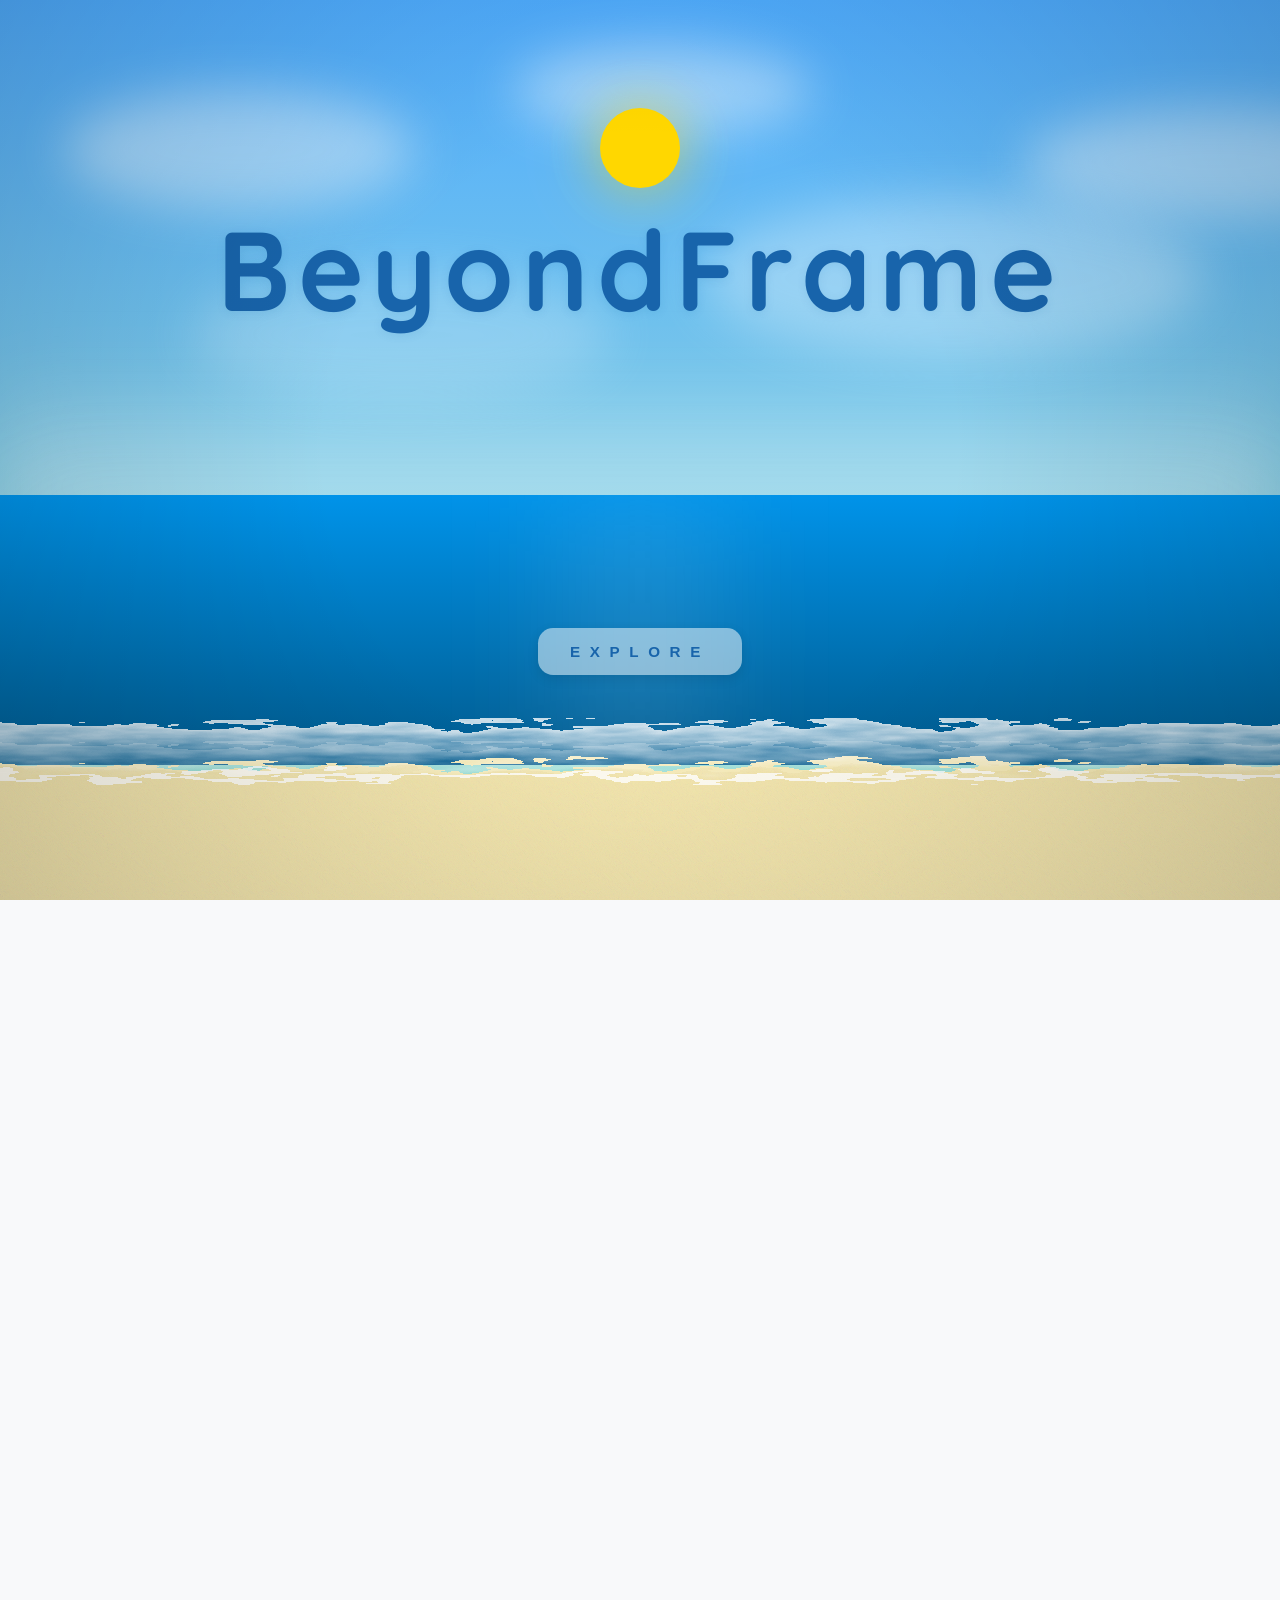
==== commit aec71152: "Add files via upload" ====
--- a/index.html
+++ b/index.html
@@ -18,6 +18,29 @@
     <div class="moon"></div>
     <div class="shooting-stars"></div>
     <div class="earth-curve"></div>
+
+    <!-- Beach/Light Mode Elements -->
+    <div class="vignette"></div>
+    <div class="sky-glow"></div>
+    <div class="mist"></div>
+    <div class="mist mist-secondary"></div>
+    <div class="seabed"></div>
+    <div class="sun"></div>
+
+    <div class="cloud" style="top: 10%; left: 5%; width: 350px; height: 120px; animation-duration: 40s;"></div>
+    <div class="cloud" style="top: 22%; left: 55%; width: 500px; height: 160px; animation-duration: 55s; opacity: 0.3;"></div>
+    <div class="cloud" style="top: 5%; left: 40%; width: 300px; height: 90px; animation-duration: 30s; animation-delay: -10s;"></div>
+    <div class="cloud" style="top: 30%; left: 15%; width: 420px; height: 130px; animation-duration: 65s; opacity: 0.2;"></div>
+    <div class="cloud" style="top: 12%; left: 80%; width: 380px; height: 110px; animation-duration: 45s; animation-delay: -20s;"></div>
+
+    <div class="sea">
+      <div class="sunlight-reflection"></div>
+    </div>
+
+    <div class="shore-wave"><div class="shore-foam"></div></div>
+    <div class="shore-wave" style="animation-delay: -1.5s; opacity: 0.3; height: 30px;"></div>
+    <div class="beach"><div class="wet-sand"></div></div>
+
     <div class="startup-title">BeyondFrame</div>
     <button id="explore-btn" class="button explore-startup-btn">Explore</button>
   </div>
@@ -25,7 +48,10 @@
   <div id="home-content-wrapper" class="home-content-wrapper">
     <header class="site-header">
       <div class="brand">
-        <h1><img src="camera-logo.svg" alt="Camera" class="header-logo" /> BeyondFrame</h1>
+        <h1 onclick="window.location.href='index.html'" style="cursor:pointer">
+          <img src="camera-logo.svg" alt="Camera" class="header-logo" />
+          BeyondFrame
+        </h1>
       </div>
       <nav>
         <a href="index.html" class="active">Home</a>
@@ -42,12 +68,20 @@
 
       
 
-      <div class="search-row" style="justify-content: center; max-width: 800px; margin: 0 auto 3rem; display: flex; gap: 1rem;">
-        <input id="home-search-query" type="search" placeholder="Search authors, titles, or descriptions..." style="flex: 2;" />
-        <select id="sort-order" style="flex: 0 0 160px; background: var(--bg-color); color: var(--text-color); border: 1px solid var(--border-color); border-radius: 0.8rem; padding: 0 1rem; cursor: pointer; font-family: inherit; font-size: 0.95rem;">
-          <option value="newest">Newest</option>
-          <option value="most-liked">Most Liked</option>
-        </select>
+      <div class="search-row home-search-container">
+        <input id="home-search-query" type="search" placeholder="Search authors, titles, or descriptions..." />
+        <div class="sort-options">
+          <button class="menu-btn home-sort-btn" onclick="toggleModalMenu(event)" title="Sort Order">
+            <svg xmlns="http://www.w3.org/2000/svg" width="18" height="18" viewBox="0 0 24 24" fill="none" stroke="currentColor" stroke-width="2" stroke-linecap="round" stroke-linejoin="round">
+              <path d="M3 6h18M7 12h10M10 18h4"/>
+            </svg>
+            <span>Sort</span>
+          </button>
+          <div class="menu-dropdown" style="top: calc(100% + 10px); right: 0;">
+            <button onclick="changeSort('newest')">Newest</button>
+            <button onclick="changeSort('most-liked')">Most Liked</button>
+          </div>
+        </div>
       </div>
 
       <!-- Uploader Profile Header -->
@@ -70,7 +104,7 @@
           <span id="page-info" class="page-info">Page 1</span>
           <div style="display: flex; align-items: center; gap: 0.4rem;">
             <span style="opacity: 0.6; font-size: 0.85rem;">Jump to:</span>
-            <input type="number" id="jump-to-page" min="1" value="1" style="width: 60px; padding: 0.4rem; background: var(--bg-color); color: var(--text-color); border: 1px solid var(--border-color); border-radius: 0.5rem; text-align: center; font-family: inherit;" />
+            <input type="number" id="jump-to-page" min="1" value="1" inputmode="numeric" style="width: 60px; padding: 0.4rem; background: var(--bg-color); color: var(--text-color); border: 1px solid var(--border-color); border-radius: 0.5rem; text-align: center; font-family: inherit;" />
           </div>
         </div>
         <button id="next-btn" class="button pagination-btn">Next</button>
@@ -81,12 +115,6 @@
       <p>© 2026 BeyondFrame. Capture moments, share scenes.</p>
     </footer>
   </div>
-
-  <button class="floating-feedback-btn" onclick="openFeedbackModal()" title="Feedback & Complaints">
-    <svg viewBox="0 0 24 24" width="24" height="24" stroke="currentColor" stroke-width="2" fill="none" stroke-linecap="round" stroke-linejoin="round">
-      <path d="M21 15a2 2 0 0 1-2 2H7l-4 4V5a2 2 0 0 1 2-2h14a2 2 0 0 1 2 2z"></path>
-    </svg>
-  </button>
 
   <script src="js/script.js"></script>
   <script>
@@ -99,7 +127,7 @@
     window.cachedPosts = [];
     window.currentAuthorFilter = null;
 
-    async function renderHomePreview(filterAuthor = null) {
+    async function renderHomePreview(filterAuthor = null, skipFetch = false) {
       window.currentAuthorFilter = filterAuthor;
 
       // Clean up previous ObjectURLs
@@ -107,29 +135,35 @@
         if (img.src.startsWith('blob:')) URL.revokeObjectURL(img.src);
       });
 
-      // Show detailed skeletons during fetch
-      const skeletonCard = `
-        <div class="hero-card" style="border: none;">
-          <div class="skeleton" style="height: 10cm; border-radius: 1.25rem 1.25rem 0 0;"></div>
-          <div class="photo-details">
-            <div class="meta">
-              <div class="skeleton" style="height: 1rem; width: 60%; margin-bottom: 1rem; border-radius: 4px;"></div>
-              <div class="card-actions">
-                <div class="skeleton" style="height: 1.5rem; width: 50px; border-radius: 4px;"></div>
-                <div class="skeleton" style="height: 1.5rem; width: 50px; border-radius: 4px;"></div>
-                <div class="skeleton" style="height: 1.5rem; width: 50px; border-radius: 4px;"></div>
+      if (!skipFetch) {
+        // Show detailed skeletons during fetch
+        const skeletonCard = `
+          <div class="hero-card" style="border: none;">
+            <div class="skeleton" style="height: 10cm; border-radius: 1.25rem 1.25rem 0 0;"></div>
+            <div class="photo-details">
+              <div class="meta">
+                <div class="skeleton" style="height: 1rem; width: 60%; margin-bottom: 1rem; border-radius: 4px;"></div>
+                <div class="card-actions">
+                  <div class="skeleton" style="height: 1.5rem; width: 50px; border-radius: 4px;"></div>
+                  <div class="skeleton" style="height: 1.5rem; width: 50px; border-radius: 4px;"></div>
+                  <div class="skeleton" style="height: 1.5rem; width: 50px; border-radius: 4px;"></div>
+                </div>
               </div>
             </div>
-          </div>
-        </div>`;
-      homeGrid.innerHTML = Array(5).fill(skeletonCard).join('');
-
-      const posts = await getAllPosts();
-      const sortOrder = document.getElementById('sort-order').value;
+          </div>`;
+        homeGrid.innerHTML = Array(5).fill(skeletonCard).join('');
+      }
+
+      const posts = (skipFetch && window.cachedPosts && window.cachedPosts.length) ? window.cachedPosts : await getAllPosts(window.currentSort);
+      const sortOrder = window.currentSort || 'newest';
 
       let results = posts.slice();
       if (sortOrder === 'newest') {
-        results.sort((a, b) => (b.createdAt || '').localeCompare(a.createdAt || ''));
+        results.sort((a, b) => {
+          const aTime = a.createdAt ? new Date(a.createdAt).getTime() : 0;
+          const bTime = b.createdAt ? new Date(b.createdAt).getTime() : 0;
+          return bTime - aTime;
+        });
       } else if (sortOrder === 'most-liked') {
         results.sort((a, b) => (b.likes || 0) - (a.likes || 0));
       }
@@ -141,9 +175,9 @@
       const query = document.getElementById('home-search-query').value.toLowerCase();
       if (query) {
         results = results.filter(p => 
-          p.title.toLowerCase().includes(query) || 
-          p.description.toLowerCase().includes(query) || 
-          p.author.toLowerCase().includes(query)
+          (p.title || '').toLowerCase().includes(query) || 
+          (p.description || '').toLowerCase().includes(query) || 
+          (p.author || '').toLowerCase().includes(query)
         );
       }
       
@@ -179,16 +213,7 @@
         const isOwner = currentUser === post.author;
 
         // Ensure images is a real array before rendering UI elements like the counter
-        let images = post.imageData;
-        if (typeof images === 'string') {
-          try {
-            const parsed = JSON.parse(images);
-            images = Array.isArray(parsed) ? parsed : [parsed];
-          } catch(e) {
-            images = [images];
-          }
-        }
-        if (!Array.isArray(images)) images = [images];
+        const images = post.imageData || [];
 
         let currentImgIndex = 0;
 
@@ -198,6 +223,7 @@
         };
 
         const initialSrc = getImgUrl(0);
+        const isVideo = post.mediaType === 'video';
         const bookmarkIcon = `
           <svg class="bookmark-icon" viewBox="0 0 24 24" width="20" height="20" stroke="currentColor" stroke-width="2" fill="none" stroke-linecap="round" stroke-linejoin="round">
             <path d="M19 21l-7-5-7 5V5a2 2 0 0 1 2-2h10a2 2 0 0 1 2 2z"></path>
@@ -209,36 +235,59 @@
 
         card.innerHTML = `
           <div class="card-image-container">
+            <div class="media-badge">
+              ${isVideo ? 
+                `<svg viewBox="0 0 24 24" width="14" height="14" fill="currentColor"><path d="M8 5v14l11-7z"/></svg>` : 
+                (images.length > 1 ? `<svg viewBox="0 0 24 24" width="14" height="14" fill="currentColor"><path d="M21 6H9c-1.1 0-2 .9-2 2v12c0 1.1.9 2 2 2h12c1.1 0 2-.9 2-2V8c0-1.1-.9-2-2-2z"/><path d="M5 18H3V4c0-1.1.9-2 2-2h10v2H5v14z"/></svg>` : 
+                `<svg viewBox="0 0 24 24" width="14" height="14" fill="currentColor"><path d="M23 19a2 2 0 0 1-2 2H3a2 2 0 0 1-2-2V8a2 2 0 0 1 2-2h4l2-3h6l2 3h4a2 2 0 0 1 2 2z"/><circle cx="12" cy="13" r="4"/></svg>`)
+              }
+            </div>
             <div class="options-container">
-              <button class="menu-btn">···</button>
+              <button class="menu-btn" title="Options">
+                <svg viewBox="0 0 24 24" width="18" height="18" stroke="currentColor" stroke-width="2" fill="none" stroke-linecap="round" stroke-linejoin="round">
+                  <circle cx="12" cy="12" r="1"></circle><circle cx="19" cy="12" r="1"></circle><circle cx="5" cy="12" r="1"></circle>
+                </svg>
+              </button>
               <div class="menu-dropdown">
                 <button onclick="editPost('${post.id}')" style="${isOwner ? '' : 'display:none;'}">Edit</button>
                 <button onclick="sharePost('${post.id}')">Share</button>
+                <button class="download-btn" onclick="downloadPost('${post.id}', ${currentImgIndex})">Download</button>
                 <button onclick="deletePostUI('${post.id}')" style="color:#ff4d4d; ${isOwner ? '' : 'display:none;'}">Delete</button>
               </div>
             </div>
             ${images.length > 1 ? `
-              <button class="slider-nav-btn prev">‹</button>
-              <button class="slider-nav-btn next">›</button>
+              <button class="slider-nav-btn prev"><svg viewBox="0 0 24 24" width="20" height="20" stroke="currentColor" stroke-width="3" fill="none" stroke-linecap="round" stroke-linejoin="round"><polyline points="15 18 9 12 15 6"></polyline></svg></button>
+              <button class="slider-nav-btn next"><svg viewBox="0 0 24 24" width="20" height="20" stroke="currentColor" stroke-width="3" fill="none" stroke-linecap="round" stroke-linejoin="round"><polyline points="9 18 15 12 9 6"></polyline></svg></button>
               <div class="image-counter">1 / ${images.length}</div>
+              <div class="card-dots">${images.map((_, i) => `<span class="dot ${i === 0 ? 'active' : ''}"></span>`).join('')}</div>
             ` : ''}
-            <img alt="${post.title}" loading="lazy" onerror="this.onerror=null;this.src='[data-uri]'"/>
+            ${isVideo ? 
+              `<video src="${initialSrc}" autoplay loop muted playsinline style="width:100%; height:10cm; object-fit:cover; cursor:pointer;"></video>` :
+              `<img alt="${post.title}" loading="lazy" onerror="this.onerror=null;this.src='[data-uri]'"/>`
+            }
           </div>
           <div class="photo-details">
             <div class="meta">
-              <span>By <span class="uploader-link" onclick="filterByUploader('${post.author}')">${post.author}</span></span>
+              <span>By <span class="uploader-link" onclick="filterByUploader('${escapeHTML(post.author)}')">${escapeHTML(post.author)}</span></span>
               <div class="card-actions">
                 <button class="action-btn ${post.userLiked ? 'liked' : ''}" onclick="toggleLike('${post.id}')">${heartIcon} ${post.likes || 0}</button>
-                <button class="action-btn" onclick="openCommentModal('${post.id}')">💬 ${calculateTotalComments(post)}</button>
+                <button class="action-btn" onclick="openCommentModal('${post.id}')">
+                  <svg viewBox="0 0 24 24" width="20" height="20" stroke="currentColor" stroke-width="2" fill="none" stroke-linecap="round" stroke-linejoin="round">
+                    <path d="M21 11.5a8.38 8.38 0 0 1-.9 3.8 8.5 8.5 0 0 1-7.6 4.7 8.38 8.38 0 0 1-3.8-.9L3 21l1.9-5.7a8.38 8.38 0 0 1-.9-3.8 8.5 8.5 0 0 1 4.7-7.6 8.38 8.38 0 0 1 3.8-.9h.5a8.48 8.48 0 0 1 8 8v.5z"></path>
+                  </svg>
+                  ${calculateTotalComments(post)}
+                </button>
                 <button class="action-btn ${isSaved ? 'saved' : ''}" onclick="openSaveModal('${post.id}')" title="Save to Collection">${bookmarkIcon}</button>
               </div>
             </div>
           </div>
         `;
 
-        const imgEl = card.querySelector('img');
-        imgEl.src = initialSrc; // Safe property assignment
+        const mediaEl = card.querySelector('img, video');
+        mediaEl.src = initialSrc; // Safe property assignment
         const counterEl = card.querySelector('.image-counter');
+        const dots = card.querySelectorAll('.card-dots .dot');
+        const downloadBtn = card.querySelector('.download-btn');
         const menuBtn = card.querySelector('.menu-btn');
         const dropdown = card.querySelector('.menu-dropdown');
 
@@ -249,24 +298,69 @@
         };
 
         // Album slider logic
+        const cardImageContainer = card.querySelector('.card-image-container');
+        if (images.length > 1 && cardImageContainer) {
+          addSwipeListeners(cardImageContainer,
+            () => { // onSwipeLeft
+              currentImgIndex = (currentImgIndex + 1) % images.length;
+              const newSrc = getImgUrl(currentImgIndex);
+              mediaEl.src = newSrc;
+              if (mediaEl.tagName === 'VIDEO') mediaEl.load();
+              if (downloadBtn) downloadBtn.onclick = () => downloadPost(post.id, currentImgIndex);
+              counterEl.textContent = `${currentImgIndex + 1} / ${images.length}`;
+              if (dots.length) { dots.forEach(d => d.classList.remove('active')); dots[currentImgIndex].classList.add('active'); }
+            },
+            () => { // onSwipeRight
+              currentImgIndex = (currentImgIndex - 1 + images.length) % images.length;
+              const newSrc = getImgUrl(currentImgIndex);
+              mediaEl.src = newSrc;
+              if (mediaEl.tagName === 'VIDEO') mediaEl.load();
+              if (downloadBtn) downloadBtn.onclick = () => downloadPost(post.id, currentImgIndex);
+              counterEl.textContent = `${currentImgIndex + 1} / ${images.length}`;
+              if (dots.length) { dots.forEach(d => d.classList.remove('active')); dots[currentImgIndex].classList.add('active'); }
+            }
+          );
+        }
         if (images.length > 1) {
           card.querySelector('.next').onclick = (e) => {
             e.stopPropagation();
             currentImgIndex = (currentImgIndex + 1) % images.length;
-            imgEl.src = getImgUrl(currentImgIndex);
+            const newSrc = getImgUrl(currentImgIndex);
+            mediaEl.src = newSrc;
+            if (mediaEl.tagName === 'VIDEO') mediaEl.load();
+            if (downloadBtn) downloadBtn.onclick = () => downloadPost(post.id, currentImgIndex);
             counterEl.textContent = `${currentImgIndex + 1} / ${images.length}`;
+            if (dots.length) { dots.forEach(d => d.classList.remove('active')); dots[currentImgIndex].classList.add('active'); }
           };
           card.querySelector('.prev').onclick = (e) => {
             e.stopPropagation();
             currentImgIndex = (currentImgIndex - 1 + images.length) % images.length;
-            imgEl.src = getImgUrl(currentImgIndex);
+            const newSrc = getImgUrl(currentImgIndex);
+            mediaEl.src = newSrc;
+            if (mediaEl.tagName === 'VIDEO') mediaEl.load();
+            if (downloadBtn) downloadBtn.onclick = () => downloadPost(post.id, currentImgIndex);
             counterEl.textContent = `${currentImgIndex + 1} / ${images.length}`;
+            if (dots.length) { dots.forEach(d => d.classList.remove('active')); dots[currentImgIndex].classList.add('active'); }
           };
+
+          dots.forEach((dot, i) => {
+            dot.onclick = (e) => {
+              e.stopPropagation();
+              currentImgIndex = i;
+              const newSrc = getImgUrl(currentImgIndex);
+              mediaEl.src = newSrc;
+              if (mediaEl.tagName === 'VIDEO') mediaEl.load();
+              if (downloadBtn) downloadBtn.onclick = () => downloadPost(post.id, currentImgIndex);
+              counterEl.textContent = `${currentImgIndex + 1} / ${images.length}`;
+              dots.forEach(d => d.classList.remove('active'));
+              dot.classList.add('active');
+            };
+          });
         }
 
         // Fix for fullscreen modal
-        imgEl.onclick = () => {
-          openModal(images, currentImgIndex, post.title, post.description, `Posted by ${post.author}`, post.id, post.author);
+        mediaEl.onclick = () => {
+          openModal(images, currentImgIndex, post.title, post.description, `Posted by ${post.author}`, post.id, post.author, null, post.mediaType);
         };
 
         homeGrid.appendChild(card);
@@ -335,13 +429,14 @@
 
       // If the animation was already shown in this session, hide it immediately
       if (sessionStorage.getItem('startupDone')) {
+        overlay.classList.add('fade-out');
         overlay.style.display = 'none';
         content.classList.add('no-animation');
       }
       
       // Shooting Star Spawning Logic
       function spawnShootingStars() {
-        if (sessionStorage.getItem('startupDone')) return;
+        if (sessionStorage.getItem('startupDone') || document.documentElement.classList.contains('light-mode')) return;
         
         const count = Math.floor(Math.random() * 5) + 1; // 1 to 5 stars
         const container = document.querySelector('.shooting-stars');
@@ -376,7 +471,7 @@
       });
 
       exploreBtn.classList.add('loading');
-      await openDatabase();
+      await initApp();
       exploreBtn.classList.remove('loading');
 
       const urlParams = new URLSearchParams(window.location.search);
@@ -392,10 +487,17 @@
         renderHomePreview(window.currentAuthorFilter);
       });
 
-      document.getElementById('sort-order').addEventListener('change', () => {
+      window.currentSort = 'newest';
+      window.changeSort = (order) => {
+        window.currentSort = order;
         currentPage = 1;
         renderHomePreview(window.currentAuthorFilter);
-      });
+      };
+      const sortSel = document.getElementById('sort-order');
+      if (sortSel) {
+        sortSel.value = window.currentSort;
+        sortSel.addEventListener('change', (e) => { window.changeSort(e.target.value); });
+      }
 
       document.getElementById('jump-to-page').addEventListener('change', (e) => {
         const val = parseInt(e.target.value, 10);
@@ -422,5 +524,15 @@
 
     init();
   </script>
+
+  <!-- SVG Filter for Wave Edges -->
+  <svg style="position: absolute; width: 0; height: 0;">
+    <filter id="irregular-filter">
+      <feTurbulence type="fractalNoise" baseFrequency="0.015 0.1" numOctaves="3" result="noise">
+        <animate attributeName="seed" from="1" to="100" dur="20s" repeatCount="indefinite" />
+      </feTurbulence>
+      <feDisplacementMap in="SourceGraphic" in2="noise" scale="30" />
+    </filter>
+  </svg>
 </body>
 </html>
--- a/css/style.css
+++ b/css/style.css
@@ -14,7 +14,7 @@
   line-height: 1.6;
 }
 
-body.light-mode {
+.light-mode {
   --bg-color: #f8f9fa;
   --text-color: #212529;
   --border-color: rgba(0, 0, 0, 0.1);
@@ -22,7 +22,9 @@
   --accent-color: #1c7ed6;
 }
 
-body.light-mode .header-logo {
+.light-mode .header-logo {
+  color: #000000;
+  fill: #000000;
   filter: brightness(0);
 }
 
@@ -37,6 +39,7 @@
   min-height: 100vh;
   /* Global page entrance animation */
   animation: pageFadeIn 0.1s ease-in-out;
+  transition: background-color 0.4s ease, color 0.4s ease;
 }
 
 @keyframes pageFadeIn {
@@ -76,6 +79,9 @@
   gap: 1rem;
   padding: 1.5rem 2rem;
   border-bottom: 1px solid var(--border-color);
+  transition: background-color 0.4s ease, border-color 0.4s ease;
+  position: relative;
+  z-index: 3000; /* Ensure header stays above search/filter dropdowns */
 }
 
 .brand h1 {
@@ -89,12 +95,14 @@
 .header-logo {
   width: 70px;
   height: 70px;
-  transition: filter 0.3s ease, transform 0.4s cubic-bezier(0.34, 1.56, 0.64, 1);
+  color: var(--text-color);
+  transition: color 0.3s ease, transform 0.4s cubic-bezier(0.34, 1.56, 0.64, 1);
   cursor: pointer;
 }
 
 .header-logo:hover {
   transform: scale(1.1) rotate(-5deg);
+  color: var(--accent-color);
 }
 
 .header-logo:active {
@@ -102,13 +110,13 @@
 }
 
 /* Periodic Flash Animation */
-.header-logo circle:nth-of-type(1) {
+.header-logo circle {
   animation: flash-bulb-glow 5s infinite;
 }
 
-.header-logo path:nth-of-type(2) {
+.header-logo path:last-of-type {
   animation: flash-flare-blink 5s infinite;
-  transform-origin: 20px 12px;
+  transform-origin: center;
 }
 
 @keyframes flash-bulb-glow {
@@ -193,6 +201,243 @@
   height: 100vh;
   overflow: hidden;
   transition: opacity 0.8s ease-in-out, visibility 0.8s;
+}
+
+/* ==============================================
+   LIGHT MODE STARTUP THEME (CINEMATIC BEACH)
+   ============================================== */
+.light-mode .startup-overlay {
+  background: linear-gradient(to bottom, #4facfe, #a8e6cf) !important;
+}
+
+.light-mode .stars,
+.light-mode .shooting-stars,
+.light-mode .earth-curve,
+.light-mode .moon {
+  display: none !important;
+}
+
+/* Default: Hide Beach elements in Dark Mode */
+.sun, .cloud, .sea, .beach, .shore-wave, .mist, .sky-glow, .vignette, .seabed, .physics-node, .curve-line, .wet-sand {
+  display: none;
+}
+
+/* Show Beach elements only in Light Mode */
+.light-mode .sun, 
+.light-mode .cloud, 
+.light-mode .sea, 
+.light-mode .beach, 
+.light-mode .shore-wave, 
+.light-mode .mist, 
+.light-mode .sky-glow, 
+.light-mode .vignette, 
+.light-mode .seabed,
+.light-mode .physics-node,
+.light-mode .curve-line,
+.light-mode .shore-foam,
+.light-mode .wet-sand {
+  display: block;
+}
+
+.light-mode .startup-title {
+  color: #1864ab;
+  text-shadow: 0 2px 10px rgba(24, 100, 171, 0.1);
+}
+
+.light-mode .explore-startup-btn {
+  color: #1864ab;
+  border-color: rgba(24, 100, 171, 0.4);
+  background: rgba(255, 255, 255, 0.5);
+}
+
+.light-mode .explore-startup-btn:hover {
+  background: #1864ab;
+  color: #ffffff;
+  border-color: #1864ab;
+  box-shadow: 0 0 40px rgba(24, 100, 171, 0.2);
+}
+
+/* Beach Specific Elements */
+.light-mode .vignette {
+  position: absolute;
+  inset: 0;
+  background: radial-gradient(circle, transparent 40%, rgba(0, 0, 0, 0.15) 100%);
+  z-index: 10002;
+  pointer-events: none;
+}
+
+.light-mode .sun {
+  position: absolute;
+  top: 12%;
+  left: calc(50% - 40px);
+  width: 80px;
+  height: 80px;
+  background: #FFD700;
+  border-radius: 50%;
+  z-index: 5;
+  box-shadow: 0 0 60px rgba(255, 215, 0, 0.6), 0 0 120px rgba(255, 255, 255, 0.2);
+}
+
+.light-mode .cloud {
+  position: absolute;
+  background: #fff;
+  filter: blur(25px);
+  border-radius: 50%;
+  opacity: 0.4;
+  z-index: 2;
+  pointer-events: none;
+  animation: cloud-drift linear infinite alternate;i need
+}
+
+@keyframes cloud-drift {
+  from { transform: translateX(-30px); }
+  to { transform: translateX(30px); }
+}
+
+.light-mode .mist {
+  position: absolute;
+  bottom: 32%;
+  width: 100%;
+  height: 250px;
+  background: linear-gradient(to bottom, transparent 0%, rgba(255, 255, 255, 0.3) 50%, transparent 100%);
+  filter: blur(35px);
+  z-index: 2;
+  pointer-events: none;
+}
+
+.light-mode .mist-secondary {
+  bottom: 35%;
+  opacity: 0.1;
+  height: 100px;
+  background: #fff;
+  filter: blur(60px);
+}
+
+.light-mode .seabed {
+  position: absolute;
+  bottom: 0;
+  width: 100%;
+  height: 45%;
+  background: linear-gradient(to bottom, transparent, rgba(255, 255, 255, 0.05));
+  z-index: 1;
+  background-image: radial-gradient(#ffffff05 1px, transparent 1px);
+  background-size: 40px 40px;
+}
+
+.light-mode .sea {
+  position: absolute;
+  bottom: 15%;
+  left: 0;
+  width: 100%;
+  height: 30%;
+  background: linear-gradient(to bottom, #0093e9, #005a8d);
+  z-index: 3;
+  overflow: hidden;
+}
+
+.light-mode .sunlight-reflection {
+  position: absolute;
+  top: 0;
+  left: calc(50% - 150px);
+  width: 300px;
+  height: 100%;
+  background: linear-gradient(to right, transparent, rgba(255, 255, 255, 0.1), transparent);
+  filter: blur(40px);
+  z-index: 4;
+  pointer-events: none;
+}
+
+.light-mode .beach {
+  position: absolute;
+  bottom: -50px;
+  left: -50px;
+  width: calc(100% + 100px);
+  height: calc(15% + 50px);
+  background: #f3e5ab;
+  z-index: 4;
+  border-top: 5px solid rgba(255, 255, 255, 0.1);
+  overflow: hidden;
+  filter: url(#irregular-filter);
+}
+
+.light-mode .beach::before {
+  content: "";
+  position: absolute;
+  inset: 0;
+  background-image: url("data:image/svg+xml,%3Csvg viewBox='0 0 250 250' xmlns='http://www.w3.org/2000/svg'%3E%3Cfilter id='noise'%3E%3CfeTurbulence type='fractalNoise' baseFrequency='0.8' numOctaves='4' stitchTiles='stitch'/%3E%3C/filter%3E%3Crect width='100%25' height='100%25' filter='url(%23noise)'/%3E%3C/svg%3E");
+  opacity: 0.12;
+  pointer-events: none;
+}
+
+.light-mode .shore-wave {
+  position: absolute;
+  bottom: 14%;
+  left: -50px;
+  width: calc(100% + 100px);
+  height: 50px;
+  background: linear-gradient(to bottom, rgba(255, 255, 255, 0.8), transparent);
+  z-index: 5;
+  animation: shoreline-lap 8s ease-in-out infinite;
+  filter: url(#irregular-filter);
+}
+
+/* Shoreline Foam & Wet Sand Glow */
+.light-mode .shore-foam {
+  position: absolute;
+  bottom: -5px;
+  width: 100%;
+  height: 5px;
+  background: #fff;
+  opacity: 0.8;
+}
+
+.light-mode .wet-sand {
+  position: absolute;
+  top: 0;
+  left: 0;
+  width: 100%;
+  height: 60px;
+  background: linear-gradient(to bottom, rgba(255, 255, 255, 0.2), transparent);
+  opacity: 0;
+  animation: wet-glow 8s ease-in-out infinite;
+  filter: url(#irregular-filter);
+}
+
+@keyframes shoreline-lap {
+  0%, 100% { transform: translateY(0); height: 30px; opacity: 0; }
+  50% { transform: translateY(40px); height: 140px; opacity: 1; }
+}
+
+@keyframes wet-glow {
+  0%, 40%, 100% { opacity: 0; }
+  60% { opacity: 0.8; }
+}
+
+/* Procedural wave crests */
+.curve-line {
+  position: absolute;
+  background: none;
+  border-top: 2px solid rgba(255, 255, 255, 0.7);
+  pointer-events: none;
+  z-index: 5;
+  opacity: 0;
+  animation: wave-travel linear forwards;
+  filter: url(#irregular-filter);
+  transition: all 0.5s ease;
+}
+
+/* Merged wave state - thicker and brighter */
+.curve-line.merging {
+  border-top-width: 6px;
+  filter: url(#irregular-filter) brightness(1.3);
+}
+
+@keyframes wave-travel {
+  0% { transform: translate(0, -5px) scaleX(0.9); opacity: 0; }
+  20% { opacity: var(--peak-opacity, 0.4); }
+  50% { transform: translate(var(--drift-x, 20px), var(--travel-y, 15px)) scaleX(1.1); opacity: var(--peak-opacity, 0.6); }
+  80% { opacity: var(--peak-opacity, 0.4); }
+  100% { transform: translate(0, 5px) scaleX(0.9); opacity: 0; }
 }
 
 .startup-overlay.fade-out {
@@ -289,11 +534,15 @@
   will-change: transform;
 }
 
+.light-mode .earth-curve {
+  border-top: 2px solid rgba(255, 255, 255, 0.9);
+}
+
 .startup-title {
   animation: bouncy-float 3s ease-in-out infinite;
   font-family: 'Quicksand', sans-serif;
   position: absolute;
-  top: calc(30% - 1.5cm);
+  top: 30%;
   left: 50%;
   transform: translate(-50%, -50%);
   margin: 0;
@@ -306,6 +555,11 @@
   pointer-events: none;
   transition: opacity 0.8s ease-in-out, transform 0.8s ease-in-out;
   text-shadow: 0 0 30px rgba(255, 255, 255, 0.2);
+}
+
+.light-mode .startup-title {
+  color: #1864ab;
+  text-shadow: 0 2px 10px rgba(24, 100, 171, 0.1);
 }
 
 @keyframes bouncy-float {
@@ -364,6 +618,12 @@
   cursor: pointer;
 }
 
+.light-mode .explore-startup-btn {
+  color: #1864ab;
+  border-color: rgba(24, 100, 171, 0.4);
+  background: rgba(255, 255, 255, 0.5);
+}
+
 .explore-startup-btn:hover {
   background: rgba(255, 255, 255, 0.02);
   color: #ffffff;
@@ -371,6 +631,12 @@
   box-shadow: 0 0 40px rgba(255, 255, 255, 0.1);
   letter-spacing: 0.8rem;
   transform: translateY(-3px);
+}
+
+.light-mode .explore-startup-btn:hover {
+  background: #1864ab;
+  color: #ffffff;
+  border-color: #1864ab;
 }
 
 .explore-startup-btn.loading {
@@ -424,7 +690,7 @@
   border-radius: 0.95rem;
   font-weight: 600;
   cursor: pointer;
-  transition: background-color 0.3s cubic-bezier(0.4, 0, 0.2, 1), color 0.3s ease, transform 0.2s ease;
+  transition: background-color 0.4s ease, color 0.4s ease, transform 0.2s ease, box-shadow 0.3s ease;
   font-size: 0.95rem;
   box-shadow: 0 4px 12px rgba(0, 0, 0, 0.1);
 }
@@ -532,7 +798,7 @@
   border-radius: 1.25rem;
   background: var(--card-bg);
   border: 1px solid var(--border-color);
-  transition: transform 0.3s ease, box-shadow 0.3s ease;
+  transition: transform 0.3s ease, box-shadow 0.3s ease, background-color 0.4s ease, border-color 0.4s ease;
 }
 
 /* Multi-image Slider Styles */
@@ -546,12 +812,12 @@
 .slider-nav-btn {
   position: absolute;
   top: 50%;
-  transform: translateY(-50%);
+  transform: translateY(-50%) scale(1); /* Ensure scale is 1 by default */
   background: rgba(0, 0, 0, 0.5);
   color: white;
-  border: none;
-  width: 32px;
-  height: 32px;
+  border: 1px solid rgba(255, 255, 255, 0.2); /* Add subtle border */
+  width: 44px; /* Increased touch target */
+  height: 44px; /* Increased touch target */
   border-radius: 50%;
   cursor: pointer;
   z-index: 2;
@@ -559,7 +825,13 @@
   align-items: center;
   justify-content: center;
   transition: background 0.2s;
-  opacity: 0;
+  opacity: 0; /* Hidden by default, shown on hover/focus */
+  pointer-events: auto;
+}
+
+.slider-nav-btn svg {
+  width: 24px; /* Adjust SVG size */
+  height: 24px; /* Adjust SVG size */
 }
 
 .hero-card:hover .slider-nav-btn,
@@ -573,6 +845,65 @@
 
 .slider-nav-btn.prev { left: 10px; }
 .slider-nav-btn.next { right: 10px; }
+
+/* Ensure modal navigation buttons are larger */
+.modal-content .slider-nav-btn {
+  width: 50px; /* Larger touch target for modal */
+  height: 50px;
+}
+
+.modal-dots {
+  position: absolute;
+  bottom: 20px;
+  left: 50%;
+  transform: translateX(-50%);
+  display: flex;
+  gap: 8px;
+  z-index: 10;
+}
+
+.card-dots {
+  position: absolute;
+  bottom: 12px;
+  left: 50%;
+  transform: translateX(-50%);
+  display: flex;
+  gap: 6px;
+  z-index: 3;
+  pointer-events: auto;
+}
+
+.card-dots .dot {
+  width: 6px;
+  height: 6px;
+  border-radius: 50%;
+  background: rgba(255, 255, 255, 0.4);
+  transition: all 0.2s ease;
+  cursor: pointer;
+}
+
+.card-dots .dot.active {
+  background: #fff;
+  transform: scale(1.2);
+}
+
+.modal-dots .dot {
+  width: 8px;
+  height: 8px;
+  border-radius: 50%;
+  background: rgba(255, 255, 255, 0.3);
+  cursor: pointer;
+  transition: all 0.3s ease;
+}
+
+.modal-dots .dot.active {
+  background: #fff;
+  transform: scale(1.3);
+}
+
+.modal-dots .dot:hover {
+  background: rgba(255, 255, 255, 0.6);
+}
 
 /* Ensure modal navigation buttons are visible */
 .modal-content .slider-nav-btn {
@@ -591,54 +922,117 @@
   z-index: 2;
 }
 
+/* Media Type Badge */
+.media-badge {
+  position: absolute;
+  top: 10px;
+  left: 10px;
+  background: rgba(0, 0, 0, 0.4);
+  backdrop-filter: blur(4px);
+  -webkit-backdrop-filter: blur(4px);
+  color: #fff;
+  padding: 5px;
+  border-radius: 6px;
+  display: flex;
+  align-items: center;
+  justify-content: center;
+  z-index: 4;
+  pointer-events: none;
+  border: 1px solid rgba(255, 255, 255, 0.1);
+  transition: opacity 0.3s ease;
+}
+
+/* Fade out badge on card hover */
+.hero-card:hover .media-badge,
+.photo-card:hover .media-badge,
+.collection-tile:hover .media-badge {
+  opacity: 0;
+}
+
 /* Three Dots Menu */
 .options-container {
   position: absolute;
   top: 10px;
   right: 10px;
-  z-index: 3;
+  z-index: 10; /* Lowered from 9999 so that global UI like the Sort menu can overlap cards */
+  display: flex;
+  align-items: center;
+  gap: 0.75rem;
 }
 
 .menu-btn {
   background: rgba(0, 0, 0, 0.5);
   color: white;
-  border: none;
-  width: 30px;
-  height: 30px;
+  border: 1px solid rgba(255, 255, 255, 0.2); /* Consistent border */
+  width: 40px; /* Increased touch target */
+  height: 40px; /* Increased touch target */
   border-radius: 50%;
   cursor: pointer;
-  font-size: 1.2rem;
   display: flex;
   align-items: center;
   justify-content: center;
+}
+
+/* Style for Save and Review buttons at the top of the screen */
+.options-container .action-btn {
+  background: rgba(0, 0, 0, 0.5);
+  color: white;
+  border: 1px solid rgba(255, 255, 255, 0.2);
+  width: 40px;
+  height: 40px;
+  border-radius: 50%;
+  padding: 0;
+  justify-content: center;
+  opacity: 1;
 }
 
 .menu-dropdown {
   position: absolute;
   top: 35px;
   right: 0;
-  background: var(--card-bg);
-  border: 1px solid var(--border-color);
-  border-radius: 8px;
-  box-shadow: 0 4px 12px rgba(0,0,0,0.3);
+  background: var(--bg-color) !important; 
+  border: 1px solid rgba(255, 255, 255, 0.1) !important;
+  border-radius: 0.8rem; 
+  box-shadow: 0 10px 25px rgba(0,0,0,0.5);
   display: none;
   flex-direction: column;
   min-width: 120px;
   overflow: hidden;
+  z-index: 10000;
+  transition: background-color 0.3s ease, border-color 0.3s ease;
 }
 
 .menu-dropdown button {
-  background: none;
+  background: var(--bg-color) !important;
   border: none;
-  color: var(--text-color);
-  padding: 10px 15px;
+  color: #ffffff !important; 
+  padding: 0.7rem 1.25rem; 
   text-align: left;
   cursor: pointer;
-  font-size: 0.9rem;
+  font-size: 0.95rem; 
+  font-weight: 600; 
+  font-family: inherit;
+  transition: background-color 0.2s ease, color 0.2s ease;
 }
 
 .menu-dropdown button:hover {
-  background: rgba(255,255,255,0.05);
+  background: rgba(0, 0, 0, 0.2) !important;
+  background: rgba(0, 0, 0, 0.35) !important;
+}
+
+.light-mode .menu-dropdown, 
+.light-mode .menu-dropdown button {
+  background: #ffffff !important;
+  color: #000000 !important;
+}
+
+.light-mode .menu-dropdown {
+  border-color: rgba(0, 0, 0, 0.15);
+}
+
+.light-mode .menu-dropdown button:hover {
+  background: rgba(0, 0, 0, 0.1) !important; /* Slightly darker in light mode */
+  background: rgba(0, 0, 0, 0.2) !important; /* Slightly darker in light mode */
 }
 
 .hero-card:hover {
@@ -710,6 +1104,14 @@
   opacity: 0.8;
   transition: opacity 0.2s, transform 0.2s;
 }
+
+.action-btn {
+  padding: 0.5rem 0.75rem; /* Add padding for better touch target */
+  border-radius: 0.5rem; /* Make it look like a button */
+  background: rgba(255,255,255,0.05); /* Subtle background for touch feedback */
+}
+
+.action-btn:hover { background: rgba(255,255,255,0.1); }
 
 .action-btn .bookmark-icon {
   transition: fill 0.2s ease, stroke 0.2s ease, transform 0.2s ease;
@@ -817,7 +1219,12 @@
   border: 1px solid var(--border-color);
   border-radius: 0.75rem;
   padding: 0.75rem 1rem;
-  color: white;
+  color: var(--text-color);
+}
+
+.comment-input-area input::placeholder {
+  color: var(--text-color);
+  opacity: 0.6;
 }
 
 /* Gallery Tabs & Transitions */
@@ -866,7 +1273,7 @@
   border-radius: 1.25rem;
   padding: 1rem;
   cursor: pointer;
-  transition: all 0.3s cubic-bezier(0.34, 1.56, 0.64, 1);
+  transition: transform 0.3s cubic-bezier(0.34, 1.56, 0.64, 1), background-color 0.4s ease, border-color 0.4s ease, box-shadow 0.3s ease;
 }
 
 .collection-tile:hover {
@@ -979,26 +1386,93 @@
   flex-wrap: wrap;
 }
 
-.search-row input {
+.search-row input[type="search"] {
   flex: 1;
-  min-width: 200px;
+  min-width: 360px;
   padding: 0.9rem 1.2rem;
   background: var(--bg-color);
   border: 1px solid var(--border-color);
   border-radius: 0.8rem;
   color: var(--text-color);
   font-size: 0.95rem;
+  appearance: none;
+}
+
+.search-row input[type="checkbox"] {
+  width: 16px;
+  height: 16px;
+  accent-color: var(--accent-color);
+  border: 1px solid var(--border-color);
+  border-radius: 4px;
+  cursor: pointer;
+  margin: 0;
+  vertical-align: middle;
+}
+
+.search-row > select {
+  flex: 0 0 190px;
+  min-width: 190px;
+  padding: 0.9rem 1.2rem;
+  background: var(--bg-color);
+  border: 1px solid var(--border-color);
+  border-radius: 0.8rem;
+  color: var(--text-color);
+  font-size: 0.95rem;
+  appearance: none;
 }
 
 .search-row input::placeholder {
   color: #9ca3af;
 }
+
 
 .search-row input:focus {
   outline: none;
   background: var(--card-bg);
   border-color: var(--text-color);
   box-shadow: 0 0 0 3px var(--border-color);
+}
+
+.home-search-container {
+  justify-content: center;
+  max-width: 800px;
+  margin: 0 auto 3rem;
+  display: flex;
+  gap: 1rem;
+  align-items: center;
+}
+
+.sort-options {
+  position: relative !important;
+  top: auto !important;
+  right: auto !important;
+  z-index: 1001; /* Ensure sorting options overlap gallery content below */
+  flex-shrink: 0;
+}
+
+.sort-options .menu-btn {
+  background: var(--bg-color) !important;
+  color: #ffffff !important;
+  border: 1px solid rgba(255, 255, 255, 0.1) !important;
+  transition: background-color 0.3s ease, color 0.3s ease, border-color 0.3s ease !important;
+  width: auto !important;
+  height: auto !important;
+  min-width: 5rem;
+  padding: 0.85rem 1rem !important;
+  border-radius: 1rem !important;
+  display: inline-flex !important;
+  align-items: center !important;
+  gap: 0.5rem;
+}
+
+.home-sort-btn svg {
+  stroke: currentColor;
+}
+
+.light-mode .sort-options .menu-btn {
+  background: #ffffff !important; 
+  color: #000000 !important; 
+  border-color: rgba(0, 0, 0, 0.15) !important;
 }
 
 .search-row button {
@@ -1030,7 +1504,7 @@
   border-radius: 1.25rem;
   background: var(--card-bg);
   border: 1px solid var(--border-color);
-  transition: transform 0.3s ease;
+  transition: transform 0.3s ease, background-color 0.4s ease, border-color 0.4s ease, box-shadow 0.3s ease;
 }
 
 .photo-card:hover {
@@ -1099,14 +1573,15 @@
   display: flex;
   align-items: center;
   justify-content: center;
-  transition: all 0.2s ease;
+  transition: all 0.3s cubic-bezier(0.4, 0, 0.2, 1);
   padding: 0;
   flex-shrink: 0;
 }
 
 .delete-photo-btn:hover {
-  background: rgba(246, 184, 184, 0.3);
-  border-color: rgba(246, 184, 184, 0.6);
+  background: #ff4d4d;
+  color: white;
+  border-color: #ff4d4d;
   transform: scale(1.1);
 }
 
@@ -1317,10 +1792,12 @@
   left: 0;
   width: 100%;
   height: 100%;
-  z-index: 1000;
+  z-index: 5000;
   align-items: center;
   justify-content: center;
-  background: rgba(13, 17, 23, 0.96);
+  background: rgba(0, 0, 0, 0.3);
+  backdrop-filter: blur(14px) saturate(1.6);
+  -webkit-backdrop-filter: blur(14px) saturate(1.6);
   opacity: 0;
   visibility: hidden;
   transition: opacity 0.15s ease, visibility 0.15s ease;
@@ -1353,21 +1830,100 @@
   position: relative;
   max-width: 700px;
   width: 90%;
-  max-height: 90vh;
+  max-height: 95vh;
   overflow-y: auto;
   background: var(--card-bg);
-  border: 1px solid var(--border-color);
-  border-radius: 1rem;
+  border: 1px solid rgba(255, 255, 255, 0.12);
+  border-radius: 1.75rem;
   display: flex;
   flex-direction: column;
   z-index: 1001;
-  /* "Pop up" animation state */
-  transform: scale(0.8);
-  transition: transform 0.15s cubic-bezier(0.34, 1.56, 0.64, 1);
+  /* Smooth spring entrance */
+  transform: scale(0.9) translateY(20px);
+  opacity: 0;
+  transition: transform 0.4s cubic-bezier(0.34, 1.56, 0.64, 1), opacity 0.25s ease, background-color 0.4s ease, border-color 0.4s ease;
 }
 
 .modal:not(.hidden) .modal-content {
-  transform: scale(1);
+  transform: scale(1) translateY(0);
+  opacity: 1;
+}
+
+.video-seekbar-container {
+  position: absolute;
+  bottom: 0;
+  left: 0;
+  width: 100%;
+  height: 30px; /* Height of the seekbar area */
+  background: rgba(0, 0, 0, 0.5);
+  display: flex;
+  align-items: center;
+  padding: 0 10px;
+  cursor: pointer;
+  z-index: 10; /* Below play/pause, above mute */
+}
+
+.video-seekbar {
+  height: 4px;
+  background: var(--accent-color);
+  border-radius: 2px;
+  width: 0%;
+  transition: width 0.1s linear; /* Smooth progress update */
+  pointer-events: none; /* Allow clicks to pass through to container */
+}
+
+.video-time-display {
+  position: absolute;
+  right: 10px;
+  color: white;
+  font-size: 0.75rem;
+  font-weight: 500;
+  text-shadow: 0 0 5px rgba(0,0,0,0.7);
+  pointer-events: none;
+}
+
+.video-seekbar-container:hover .video-seekbar {
+  height: 6px; /* Thicker on hover for better interaction */
+}
+
+
+.video-overlay-btn {
+  position: absolute;
+  top: 50%;
+  left: 50%;
+  transform: translate(-50%, -50%);
+  background: rgba(0, 0, 0, 0.6);
+  border: 1px solid rgba(255, 255, 255, 0.3);
+  color: white;
+  width: 60px; /* Larger touch target */
+  height: 60px; /* Larger touch target */
+  border-radius: 50%;
+  display: flex;
+  align-items: center;
+  justify-content: center;
+  cursor: pointer;
+  z-index: 11; /* Above mute button */
+  transition: background 0.2s, transform 0.2s;
+}
+
+.video-overlay-btn:hover {
+  background: rgba(0, 0, 0, 0.8);
+  transform: translate(-50%, -50%) scale(1.05);
+}
+
+.video-overlay-btn svg {
+  width: 28px;
+  height: 28px;
+}
+
+.modal-video-wrapper {
+  position: relative;
+  width: 100%;
+  display: flex;
+  justify-content: center;
+  align-items: center;
+  background: #000;
+  border-radius: inherit;
 }
 
 .modal-close {
@@ -1390,7 +1946,7 @@
 }
 
 .modal-close:hover {
-  background: #e9ecef;
+  background: var(--border-color); /* Use theme variable for consistency */
 }
 
 .modal-content img {
@@ -1401,6 +1957,30 @@
   border-radius: 0.5rem 0.5rem 0 0;
 }
 
+/* Styles for when modal details are hidden */
+.modal-content.details-hidden .modal-details {
+  display: none;
+}
+
+.modal-content.details-hidden .modal-image-container {
+  height: 100vh; /* Expand image container to full height */
+  max-height: 100vh;
+}
+
+.modal-content.details-hidden .modal-image-container img,
+.modal-content.details-hidden .modal-image-container video {
+  max-height: 100vh !important;
+}
+
+/* Adjust modal-content height when details are hidden on mobile */
+@media (max-width: 768px) {
+  .modal-content.details-hidden {
+    height: 100vh;
+    max-height: 100vh;
+    border-radius: 0; /* No rounded corners when full screen */
+  }
+}
+
 .modal-details {
   padding: 2rem;
 }
@@ -1470,29 +2050,131 @@
 }
 
 @media (max-width: 768px) {
-  .modal-content {
+  /* Only the main image modal goes full-screen on mobile */
+  #modal .modal-content {
     flex-direction: column;
-      height: 90vh;
-      width: 100%;
-      max-width: 100%;
-      border-radius: 1.5rem 1.5rem 0 0;
-      position: absolute;
-      bottom: 0;
-  }
+    height: 100vh;
+    max-height: 100vh;
+    width: 100%;
+    max-width: 100%;
+    border-radius: 0;
+    position: fixed;
+    top: 0;
+    left: 0;
+    display: flex;
+    overflow: hidden !important;
+  }
+
+  .modal-close {
+    top: 0.75rem;
+    right: 1rem;
+    z-index: 10000;
+  }
+
+  .modal-overlay {
+    /* Prevents dragging the background through the overlay */
+    touch-action: none;
+  }
+
   .modal-image-container {
-      height: 40vh;
-      min-height: 300px;
-  }
+    position: relative;
+    width: 100%;
+    height: auto;
+    max-height: 70vh; /* Limits image height to leave room for text */
+    min-height: 300px;
+    z-index: 1;
+    display: flex;
+    align-items: center;
+    justify-content: center;
+    background: #000; /* Black bars to frame the 'whole' image */
+  }
+
+  .modal-video-wrapper {
+    height: 100%;
+  }
+
+  .modal-image-container img,
+  .modal-image-container video {
+    max-height: 100% !important;
+    max-width: 100% !important;
+    width: auto !important;
+    height: 100% !important;
+    object-fit: contain !important; /* Force all image sizes to fit inside the 50vh box */
+  }
+
   .modal-details {
+    position: relative;
+    z-index: 5; /* Brings details and menus to the foreground */
+    margin-top: 0; /* Stacked naturally below the image */
+    background: var(--card-bg);
+    min-height: auto;
+    overflow-y: visible;
     border-left: none;
     border-top: 1px solid var(--border-color);
-  }
+    /* Prevents the homepage from scrolling when you reach the end of the reviews */
+    overscroll-behavior: contain;
+    -webkit-overflow-scrolling: touch;
+  }
+
   .site-header {
     flex-direction: column;
     align-items: flex-start;
     padding: 1rem;
   }
 
+  .auth-container,
+  .auth-forms {
+    min-height: 100%; /* Ensure these containers take full height on mobile */
+  }
+
+  .light-mode .admin-dashboard-stats .stat-item {
+    background: #ffffff;
+    box-shadow: 0 4px 12px rgba(0,0,0,0.08);
+    border-color: rgba(0,0,0,0.05);
+  }
+
+  .auth-card {
+    padding: 1.5rem;
+  }
+
+  .verification-focus-card {
+    border: 2px solid var(--accent-color) !important;
+    box-shadow: 0 25px 60px rgba(0, 0, 0, 0.8) !important;
+    background: var(--card-bg) !important;
+    animation: modalSpring 0.4s cubic-bezier(0.34, 1.56, 0.64, 1);
+  }
+
+  @keyframes modalSpring {
+    from { transform: translate(-50%, -40%) scale(0.9); opacity: 0; }
+    to { transform: translate(-50%, -50%) scale(1); opacity: 1; }
+  }
+
+  .verification-focus-card {
+    border: 2px solid var(--accent-color) !important;
+    box-shadow: 0 25px 60px rgba(0, 0, 0, 0.8) !important;
+    animation: modalSpring 0.4s cubic-bezier(0.34, 1.56, 0.64, 1);
+  }
+
+  /* Responsive Admin User Cards */
+  #user-table-body tr {
+    display: flex;
+    flex-direction: column;
+    padding: 1.25rem;
+    background: var(--card-bg);
+    margin-bottom: 1.5rem;
+    border-radius: 1.25rem;
+    border: 1px solid var(--border-color);
+    box-shadow: 0 4px 12px rgba(0,0,0,0.1);
+  }
+  #user-table-body td {
+    padding: 0.6rem 0;
+    display: flex;
+    justify-content: space-between;
+    border-bottom: 1px solid rgba(255,255,255,0.05);
+  }
+  #user-table-body td:last-child { border-bottom: none; flex-wrap: wrap; gap: 0.5rem; }
+  .admin-view thead { display: none; }
+
   .brand h1 {
     font-size: 1.5rem;
   }
@@ -1503,6 +2185,11 @@
       justify-content: center;
   }
 
+  .search-row {
+    flex-direction: column;
+    align-items: stretch !important;
+  }
+
   nav a {
     font-size: 0.9rem;
     padding: 0.4rem 0;
@@ -1521,7 +2208,10 @@
   }
 
   .search-row {
-    flex-direction: column;
+    flex-direction: row;
+    gap: 0.5rem;
+    position: relative;
+    z-index: 2000; /* High priority stacking context for mobile dropdowns */
   }
 
   .search-row input {
@@ -1545,8 +2235,21 @@
   }
 
   .modal-details {
-    padding: 1.5rem 1rem;
-  }
+    padding: 0 1rem 1.25rem 1rem; /* Removed top padding for sticky bar */
+  }
+
+  .modal-actions-bar {
+    position: sticky;
+    top: 0;
+    background: var(--card-bg);
+    z-index: 100;
+    margin: 0 -1.25rem 1rem -1.25rem; /* Full span of the details section */
+    padding: 1rem;
+    border-top: none;
+    border-bottom: 1px solid var(--border-color);
+    box-shadow: 0 4px 10px rgba(0,0,0,0.2);
+  }
+
 }
 
 @media (max-width: 480px) {
@@ -1612,45 +2315,99 @@
 /* ================================
    UTILITY MODALS (Comment, Save)
    ================================ */
-#comment-modal, #save-modal, #notifications-modal, #email-prompt-modal, #reset-password-modal, #feedback-modal {
-  z-index: 3000;
+#comment-modal, #save-modal, #notifications-modal, #email-prompt-modal, #reset-password-modal {
+  z-index: 9000; /* Must be higher than #big-screen-overlay (8000) */
+}
+
+/* Compact styling for the Save Modal */
+#save-modal .modal-details {
+  padding: 1.5rem;
+}
+
+/* Center the Review modal */
+#comment-modal {
+  align-items: center;
+  padding-top: 0;
 }
 
 /* CONFIRMATION MODALS (Ensure they overlap Review section and main modal) */
-#confirm-action-modal, #logout-confirm-modal, #delete-account-modal {
-  z-index: 4000;
-  background: rgba(0, 0, 0, 0.5); /* Lighter overlay to let the blur effect shine */
-  backdrop-filter: blur(8px); /* Blurs the Review section/Modal behind it for focus */
-}
-
-/* Floating Feedback Button */
-.floating-feedback-btn {
-  position: fixed;
-  bottom: 2rem;
-  right: 2rem;
-  width: 56px;
-  height: 56px;
+#confirm-action-modal, #delete-account-modal, #delete-feedback-modal, #download-confirm-modal, #logout-confirm-modal {
+  z-index: 30000;
+  align-items: center;
+  padding-top: 0;
+  background: rgba(0, 0, 0, 0.6); /* Darker backdrop to emphasize the pop-up */
+}
+
+#confirm-action-modal .modal-content, #delete-account-modal .modal-content {
+  box-shadow: 0 50px 100px rgba(0, 0, 0, 0.9);
+  border: 1px solid rgba(255, 255, 255, 0.1);
+}
+
+#confirm-action-modal .modal-content {
+  padding: 2rem 2rem 2.25rem;
+  text-align: center;
+  border-radius: 2rem;
+  max-width: 440px;
+}
+
+#confirm-action-modal .confirm-icon-container {
+  width: 86px;
+  height: 86px;
+  margin: 0 auto 1.25rem;
   border-radius: 50%;
-  background-color: #fd7e14; /* Orange */
-  color: white;
   display: flex;
   align-items: center;
   justify-content: center;
-  box-shadow: 0 4px 15px rgba(0, 0, 0, 0.3);
-  cursor: pointer;
-  z-index: 2500; /* Stays above content but behind open modals */
-  transition: all 0.3s cubic-bezier(0.4, 0, 0.2, 1);
-  border: none;
-  padding: 0;
-}
-
-.floating-feedback-btn:hover {
-  transform: scale(1.1) rotate(5deg);
-  background-color: #e8590c;
-}
-
-#confirm-action-modal .modal-content {
-  box-shadow: 0 30px 60px rgba(0, 0, 0, 0.8), 0 0 0 1px rgba(255, 255, 255, 0.1);
+  background: rgba(77, 171, 247, 0.12);
+  color: var(--accent-color);
+  box-shadow: 0 18px 40px rgba(0, 0, 0, 0.08);
+}
+
+#confirm-action-modal .confirm-modal-details h3 {
+  margin: 0;
+  font-size: 1.6rem;
+  letter-spacing: -0.03em;
+}
+
+#confirm-action-modal .confirm-modal-details p {
+  margin: 1rem auto 1.75rem;
+  max-width: 32rem;
+  line-height: 1.75;
+  opacity: 0.85;
+}
+
+#confirm-action-modal .confirm-actions {
+  display: flex;
+  justify-content: center;
+  gap: 1rem;
+  flex-wrap: wrap;
+}
+
+#confirm-action-modal .secondary-button {
+  min-width: 140px;
+  background: rgba(255, 255, 255, 0.08);
+  color: var(--text-color);
+  border: 1px solid rgba(255, 255, 255, 0.14);
+}
+
+#confirm-action-modal .secondary-button:hover {
+  background: rgba(255, 255, 255, 0.14);
+}
+
+#confirm-action-modal .confirm-button {
+  min-width: 140px;
+  background: var(--accent-color);
+  color: #fff;
+  box-shadow: 0 18px 35px rgba(77, 171, 247, 0.15);
+}
+
+#confirm-action-modal .confirm-button:hover {
+  transform: translateY(-1px);
+}
+
+#confirm-action-modal .modal-close {
+  top: 1rem;
+  right: 1rem;
 }
 
 /* ================================
@@ -1658,7 +2415,8 @@
    ================================ */
 
 #big-screen-overlay {
-  z-index: 2000;
+  /* Fix: Increased z-index to be higher than the standard modal (5000) */
+  z-index: 8000;
   background: rgba(0, 0, 0, 0.98);
 }
 
@@ -1687,6 +2445,7 @@
   justify-content: center;
   background: transparent;
   padding-top: 4rem;
+  z-index: 1; /* Puts the image container in the background layer */
 }
 
 #big-screen-overlay .modal-image-container img {
@@ -1708,9 +2467,28 @@
   transform: scale(2.5);
 }
 
+/* Fullscreen menu positioning */
+#big-screen-overlay .options-container {
+  top: 1rem;
+  right: 5rem; /* Positioned to the left of the close button */
+  position: fixed;
+}
+
 @keyframes skeleton-loading {
   0% { background-position: 200% 0; }
   100% { background-position: -200% 0; }
+}
+
+@keyframes iconPulse {
+  0% { transform: scale(1); opacity: 0.8; }
+  50% { transform: scale(1.08); opacity: 1; }
+  100% { transform: scale(1); opacity: 0.8; }
+}
+
+#confirm-icon-container {
+  transition: transform 0.3s cubic-bezier(0.34, 1.56, 0.64, 1);
+  filter: drop-shadow(0 0 12px currentColor);
+  animation: iconPulse 3s infinite ease-in-out;
 }
 
 /* ================================
@@ -1729,14 +2507,15 @@
 .toast {
   background: var(--card-bg);
   color: var(--text-color);
-  padding: 1rem 1.5rem;
-  border-radius: 0.8rem;
-  border: 1px solid var(--border-color);
-  box-shadow: 0 8px 24px rgba(0, 0, 0, 0.4);
+  padding: 1.25rem 2rem;
+  border-radius: 1.25rem;
+  border: 1px solid rgba(255, 255, 255, 0.1);
+  box-shadow: 0 12px 32px rgba(0, 0, 0, 0.5);
   font-weight: 500;
   font-size: 0.95rem;
   animation: toastIn 0.3s ease-out forwards;
   min-width: 250px;
+  backdrop-filter: blur(10px);
 }
 
 .toast-success { border-left: 4px solid #40c057; }
@@ -1752,6 +2531,45 @@
   opacity: 0;
   transform: translateX(100%);
   transition: all 0.5s ease;
+}
+
+/* ================================
+   FEEDBACK PORTAL
+   ================================ */
+.feedback-float-btn {
+  position: fixed;
+  bottom: 2rem;
+  right: 2rem;
+  width: 60px;
+  height: 60px;
+  background: var(--accent-color);
+  color: white;
+  border-radius: 50%;
+  display: flex;
+  align-items: center;
+  justify-content: center;
+  box-shadow: 0 10px 25px rgba(0, 0, 0, 0.3);
+  cursor: pointer;
+  z-index: 20000; /* Ensure it stays above all other modals and overlays */
+  transition: transform 0.3s cubic-bezier(0.34, 1.56, 0.64, 1), background 0.3s ease, opacity 0.3s ease;
+  border: none;
+}
+
+/* Hide feedback button while the startup animation is active */
+.startup-overlay:not(.fade-out) ~ .feedback-float-btn {
+  opacity: 0;
+  visibility: hidden;
+  pointer-events: none;
+  transform: scale(0);
+}
+
+.feedback-float-btn:hover {
+  transform: scale(1.1) rotate(5deg);
+  background: #339af0;
+}
+
+.feedback-float-btn:active {
+  transform: scale(0.95);
 }
 
 
@@ -1825,6 +2643,7 @@
   border-radius: 0 0 2rem 2rem;
   padding: 2.5rem;
   box-shadow: 0 25px 50px -12px rgba(0, 0, 0, 0.5);
+  transition: background-color 0.4s ease, border-color 0.4s ease;
 }
 
 .auth-card h2 { margin: 0 0 0.5rem; font-size: 1.75rem; }
@@ -1943,6 +2762,40 @@
   box-shadow: 0 10px 30px rgba(0,0,0,0.2);
 }
 
+@media (max-width: 768px) {
+  .admin-dashboard-stats {
+    flex-wrap: wrap;
+    gap: 1rem;
+    padding: 1.25rem;
+    border-left: none;
+    border-top: 4px solid var(--accent-color);
+  }
+
+  .admin-dashboard-stats .stat-item {
+    flex: 1 1 calc(50% - 0.5rem);
+    background: rgba(255, 255, 255, 0.03);
+    padding: 1.25rem 1rem;
+    border-radius: 0.85rem;
+    text-align: center;
+    border: 1px solid var(--border-color);
+  }
+
+  .admin-dashboard-stats .stat-label {
+    font-size: 0.8rem;
+    margin-bottom: 0.3rem;
+  }
+
+  .admin-dashboard-stats .stat-value {
+    font-size: 1.75rem;
+  }
+
+  @media (max-width: 480px) {
+    .admin-dashboard-stats .stat-item {
+      flex-basis: 100%;
+    }
+  }
+}
+
 .stat-item {
   display: flex;
   flex-direction: column;
@@ -1974,4 +2827,68 @@
   vertical-align: middle;
   display: inline-block;
   line-height: 1;
+}
+
+/* Generic Responsive Admin Table Wrapper */
+.admin-content-overflow {
+  width: 100%;
+  overflow-x: auto;
+  -webkit-overflow-scrolling: touch;
+}
+
+/* ================================
+   MAINTENANCE WALL
+   ================================ */
+.maintenance-screen {
+  position: fixed;
+  inset: 0;
+  background: var(--bg-color);
+  z-index: 100000; /* Above everything including modals and feedback */
+  display: flex;
+  flex-direction: column;
+  align-items: center;
+  justify-content: center;
+  text-align: center;
+  padding: 2rem;
+  animation: pageFadeIn 0.5s ease-out;
+}
+
+.maintenance-screen h1 {
+  font-size: clamp(2.5rem, 8vw, 4rem);
+  margin: 1rem 0;
+  background: linear-gradient(45deg, var(--text-color), var(--accent-color));
+  -webkit-background-clip: text;
+  -webkit-text-fill-color: transparent;
+}
+
+/* ================================
+   PASSWORD TOGGLE STYLES
+   ================================ */
+.password-wrapper {
+  position: relative;
+  display: flex;
+  align-items: center;
+}
+
+.password-wrapper input {
+  padding-right: 3rem !important;
+}
+
+.password-toggle-btn {
+  position: absolute;
+  right: 1rem;
+  background: none;
+  border: none;
+  padding: 0;
+  cursor: pointer;
+  color: var(--text-color);
+  opacity: 1;
+  display: flex;
+  align-items: center;
+  transition: opacity 0.2s;
+  z-index: 5;
+}
+
+.password-toggle-btn:hover {
+  opacity: 1;
 }
